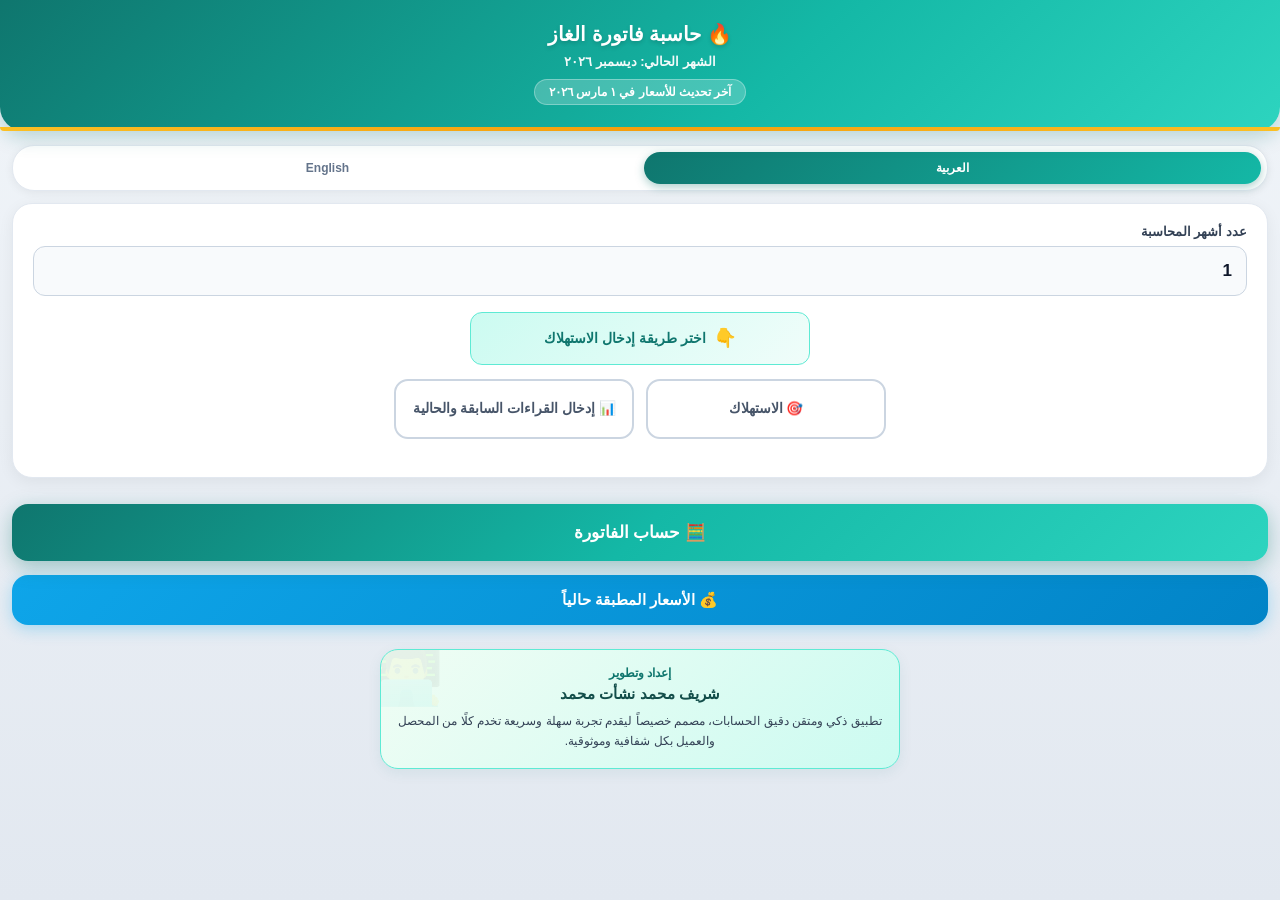
==== gas_Calculator.html @ a14fcbb8 "Rename calculator.html to gas_Calculator.html" ====
<!DOCTYPE html>
<html lang="ar" dir="rtl" id="appHtml">
<head>
<link rel="manifest" href="manifest.json">
<meta charset="UTF-8">
<meta name="viewport" content="width=device-width, initial-scale=1.0">
<meta name="theme-color" content="#0f766e">
<meta name="apple-mobile-web-app-capable" content="yes">
<meta name="apple-mobile-web-app-title" content="حاسبة الغاز">
<title id="appTitle">حاسبة فاتورة الغاز</title>
<style>
*{box-sizing:border-box;-webkit-tap-highlight-color:transparent}
html,body{margin:0;padding:0}
body{
  font-family:-apple-system,'Segoe UI',Tahoma,Roboto,sans-serif;
  background:linear-gradient(180deg,#f1f5f9 0%,#e2e8f0 100%);
  color:#0f172a;padding-bottom:30px;min-height:100vh;
  -webkit-font-smoothing:antialiased;
}
header{
  background:linear-gradient(135deg,#0f766e 0%,#14b8a6 60%,#2dd4bf 100%);
  color:#fff;padding:22px 16px 26px;text-align:center;
  box-shadow:0 6px 20px rgba(15,118,110,.25);
  position:sticky;top:0;z-index:10;border-radius:0 0 24px 24px;
}
header::after{
  content:'';position:absolute;bottom:0;left:0;right:0;height:4px;
  background:linear-gradient(90deg,#fbbf24,#f59e0b,#fbbf24);
  border-radius:0 0 24px 24px;
}
header h1{margin:0;font-size:20px;font-weight:800;text-shadow:0 2px 4px rgba(0,0,0,.15)}
header .sub{margin-top:8px;font-size:13px;opacity:.95;font-weight:600}
header .updated{
  margin-top:10px;display:inline-block;background:rgba(255,255,255,.22);
  padding:5px 14px;border-radius:20px;font-size:11.5px;font-weight:600;
  border:1px solid rgba(255,255,255,.3);
}
.lang-bar{
  display:flex;justify-content:center;gap:8px;margin:14px 12px 0;
  background:#fff;padding:6px;border-radius:22px;
  box-shadow:0 2px 10px rgba(0,0,0,.06);border:1px solid #e2e8f0;
}
.lang-btn{
  flex:1;background:transparent;border:none;padding:9px 16px;
  border-radius:18px;font-size:12px;font-weight:700;cursor:pointer;
  color:#64748b;transition:all .25s;font-family:inherit;
}
.lang-btn.active{
  background:linear-gradient(135deg,#0f766e,#14b8a6);color:#fff;
  box-shadow:0 3px 10px rgba(15,118,110,0.35);
}

.card{
  background:#fff;margin:12px;border-radius:20px;padding:20px;
  box-shadow:0 4px 16px rgba(0,0,0,.06);border:1px solid #e2e8f0;
}
label{display:block;font-size:13px;font-weight:700;margin-bottom:7px;color:#334155}
input{
  width:100%;padding:14px;border:1.5px solid #cbd5e1;border-radius:12px;
  font-size:17px;background:#f8fafc;margin-bottom:16px;font-family:inherit;
  font-weight:600;color:#0f172a;transition:all .2s;
}
input:focus{outline:none;border-color:#14b8a6;background:#fff;box-shadow:0 0 0 4px rgba(20,184,166,.12)}
input[type=number]::-webkit-outer-spin-button,
input[type=number]::-webkit-inner-spin-button{
  -webkit-appearance:none;
  margin:0;
}
input[type=number]{
  -moz-appearance:textfield;
  appearance:textfield;
}
button{
  width:100%;padding:16px;border:none;border-radius:14px;
  font-size:16px;font-weight:700;font-family:inherit;cursor:pointer;transition:.15s;
}
button:active{transform:scale(.97)}
.hidden{display:none!important}

/* ============================================================
   Input Mode Selector
============================================================ */
.mode-heading{
  font-size:14px;
  font-weight:800;
  color:#0f766e;
  margin:0 auto 14px auto;
  padding:12px 14px;
  background:linear-gradient(135deg,#ccfbf1,#f0fdfa);
  border:1.5px solid #5eead4;
  border-radius:12px;
  display:flex;
  align-items:center;
  justify-content:center;
  gap:8px;
  line-height:1.5;
  text-align:center;
  max-width:340px;
}
.mode-heading::before{
  content:'👇';
  font-size:18px;
  flex-shrink:0;
}
.mode-selector{
  display:flex;
  flex-direction:row;
  align-items:stretch;
  justify-content:center;
  gap:12px;
  margin-bottom:18px;
  flex-wrap:nowrap;
}
.mode-btn{
  flex:1 1 0;
  max-width:240px;
  padding:14px 12px;
  border:2px solid #cbd5e1;
  border-radius:14px;
  font-size:13.5px;
  font-weight:800;
  font-family:inherit;
  cursor:pointer;
  background:#fff;
  color:#475569;
  transition:all .25s;
  display:flex;
  align-items:center;
  justify-content:center;
  text-align:center;
  gap:6px;
  line-height:1.4;
  min-height:60px;
}
.mode-btn:hover{
  border-color:#14b8a6;
  background:#f0fdfa;
}
.mode-btn.active{
  background:linear-gradient(135deg,#0f766e,#14b8a6);
  color:#fff;
  border-color:#0f766e;
  box-shadow:0 4px 14px rgba(15,118,110,0.35);
  transform:translateY(-1px);
}
.mode-btn:active{transform:scale(.97)}

.input-box-container{
  margin-top:14px;
  padding:16px;
  background:linear-gradient(135deg,#f8fafc,#f1f5f9);
  border-radius:14px;
  border:1.5px solid #e2e8f0;
  animation:slideDown .3s ease-out;
}
@keyframes slideDown{
  from{opacity:0;transform:translateY(-10px);}
  to{opacity:1;transform:translateY(0);}
}

.consumption-result{
  background:linear-gradient(135deg,#ccfbf1,#99f6e4);
  border:1.5px solid #5eead4;
  border-radius:12px;
  padding:14px;
  margin-top:8px;
  text-align:center;
  color:#0f766e;
  font-weight:800;
  font-size:15px;
}
.consumption-result .value{
  font-size:22px;
  font-weight:800;
  direction:ltr;
  display:inline-block;
  margin-inline-start:6px;
}

/* زر حساب الفاتورة */
#calcBtn{
  width:calc(100% - 24px);
  margin:14px 12px;
  padding:18px;
  font-size:17px;
  font-weight:800;
  background:linear-gradient(135deg,#0f766e 0%,#14b8a6 50%,#2dd4bf 100%);
  color:#fff;
  border:none;
  border-radius:16px;
  cursor:pointer;
  box-shadow:0 6px 20px rgba(15,118,110,.35);
  transition:.15s;
  font-family:inherit;
}
#calcBtn:active{transform:scale(.97)}

/* زر الأسعار المطبقة حالياً */
#currentPricesBtn{
  width:calc(100% - 24px);
  margin:0 12px 14px;
  padding:16px;
  font-size:15px;
  font-weight:800;
  background:linear-gradient(135deg,#0ea5e9,#0284c7);
  color:#fff;
  border:none;
  border-radius:16px;
  cursor:pointer;
  box-shadow:0 4px 16px rgba(14,165,233,.3);
  transition:.15s;
  font-family:inherit;
  display:flex;
  align-items:center;
  justify-content:center;
  gap:8px;
}
#currentPricesBtn:active{transform:scale(.97)}

@media (max-width:600px){
  .mode-selector{gap:8px;}
  .mode-btn{font-size:12px;padding:10px 8px;min-height:56px;}
}

/* ============================================================
   Developer Badge - في أسفل الصفحة
============================================================ */
.developer-badge-container{
  display:flex;
  justify-content:center;
  margin:24px 12px 14px;
}
.developer-badge{
  background:linear-gradient(135deg,#f0fdf4 0%,#ccfbf1 100%);
  border:1.5px solid #5eead4;border-radius:18px;padding:16px;
  text-align:center;box-shadow:0 4px 14px rgba(15,118,110,.08);
  position:relative;overflow:hidden;
  max-width:520px;
  width:100%;
}
.developer-badge::before{content:'👨‍💻';position:absolute;top:-12px;left:-12px;font-size:60px;opacity:.06}
.developer-badge.en-version{background:linear-gradient(135deg,#f8fafc 0%,#e0f2fe 100%);border:1.5px solid #bae6fd}
.developer-badge.en-version::before{content:'💻'}
.developer-badge .dev-title{font-size:12px;color:#0f766e;font-weight:700;margin-bottom:5px;text-transform:uppercase}
.developer-badge.en-version .dev-title{color:#0369a1}
.developer-badge .dev-name{font-size:15px;color:#134e4a;font-weight:800;margin-bottom:8px}
.developer-badge.en-version .dev-name{color:#0f172a}
.developer-badge .dev-desc{font-size:12px;color:#334155;line-height:1.7}

/* ============================================================
   Modals
============================================================ */
.modal-overlay{
  position:fixed;inset:0;background:rgba(15,23,42,.7);
  display:flex;align-items:center;justify-content:center;
  z-index:100;padding:20px;backdrop-filter:blur(6px);
}
.modal{
  background:#fff;border-radius:26px;width:100%;max-width:480px;
  overflow:hidden;box-shadow:0 25px 60px -12px rgba(0,0,0,0.4);
  animation:pop .3s cubic-bezier(0.16,1,0.3,1);
  max-height:90vh;display:flex;flex-direction:column;
}
@keyframes pop{from{transform:scale(.85);opacity:0}to{transform:scale(1);opacity:1}}
.modal-header{
  background:linear-gradient(135deg,#0f766e 0%,#14b8a6 60%,#2dd4bf 100%);
  color:#fff;padding:24px 22px;text-align:center;position:relative;
}
.modal-header::after{
  content:'';position:absolute;bottom:0;left:0;right:0;height:3px;
  background:linear-gradient(90deg,#fbbf24,#f59e0b,#fbbf24);
}
.modal-header .bill-title{
  font-size:13px;font-weight:700;background:rgba(255,255,255,0.22);
  padding:5px 14px;border-radius:12px;display:inline-block;margin-bottom:10px;
  border:1px solid rgba(255,255,255,.25);
}
.modal-header .label{font-size:12.5px;opacity:.92;margin-bottom:4px;font-weight:600}
.modal-header .total{
  font-size:46px;font-weight:800;letter-spacing:-1.5px;line-height:1;margin:8px 0;
  direction:ltr;unicode-bidi:embed;text-shadow:0 3px 8px rgba(0,0,0,.15);
}
.modal-header .total-words{
  font-size:12.5px;font-weight:700;background:rgba(255,255,255,0.22);
  padding:9px 15px;border-radius:12px;display:inline-block;margin-top:12px;
  max-width:100%;word-break:break-word;line-height:1.7;
  border:1px solid rgba(255,255,255,.25);white-space:pre-line;
}
.modal-body{padding:18px 20px;overflow-y:auto;flex:1;display:none;background:#f8fafc}
.modal-body.show{display:block}

/* ============================================================
   Summary Box - ملخص المدخلات
============================================================ */
.summary-box{
  background:linear-gradient(135deg,#ccfbf1,#f0fdfa);
  padding:14px;
  border-radius:14px;
  margin-bottom:16px;
  border:1.5px solid #5eead4;
}
.summary-box .sb-title{
  font-weight:800;
  color:#0f766e;
  font-size:13px;
  margin-bottom:10px;
  text-align:center;
}
.summary-box .sb-row{
  display:flex;
  justify-content:space-between;
  align-items:center;
  padding:7px 10px;
  background:#fff;
  border-radius:8px;
  margin-bottom:6px;
  border:1px solid #e2e8f0;
  font-size:13px;
}
.summary-box .sb-row:last-child{margin-bottom:0}
.summary-box .sb-row .sb-label{color:#334155;font-weight:700}
.summary-box .sb-row .sb-value{color:#0f766e;font-weight:800;direction:ltr}

.modal-body .avg-box{
  background:linear-gradient(135deg,#f1f5f9,#e2e8f0);padding:14px;
  border-radius:14px;margin-bottom:16px;font-size:13px;color:#334155;
  line-height:1.8;border:1px solid #cbd5e1;text-align:center;
}
.modal-body .avg-box div{margin-bottom:2px}
.modal-body .avg-box div.title{font-weight:800;color:#0f766e;margin-bottom:5px;font-size:13px}
.modal-body .avg-box div.result{font-weight:800;color:#0f766e;margin-top:6px;font-size:16px}
.custom-table{
  width:100%;border-collapse:collapse;background:#fff;border:1px solid #cbd5e1;
  border-radius:10px;overflow:hidden;margin-bottom:10px;font-size:11px;
  box-shadow:0 2px 6px rgba(0,0,0,.04);
}
.custom-table th{
  background:linear-gradient(135deg,#0f766e,#14b8a6);color:#fff;
  padding:9px 6px;text-align:center;font-weight:700;font-size:11px;
}
.custom-table td{
  padding:9px 6px;border-bottom:1px solid #e2e8f0;text-align:center;
  color:#334155;font-weight:500;
}
.custom-table tr:last-child td{border-bottom:none}
.custom-table .total-row td{
  background:linear-gradient(135deg,#ccfbf1,#99f6e4);font-weight:800;
  color:#0f766e;font-size:12.5px;border-top:2px solid #0f766e;
}
.warning{
  background:linear-gradient(135deg,#fef3c7,#fde68a);color:#92400e;
  padding:12px;border-radius:12px;font-size:12px;margin-top:14px;
  line-height:1.7;border:1px solid #fcd34d;font-weight:600;
}
.modal-footer{
  padding:14px 20px 20px;display:flex;flex-direction:column;gap:8px;
  background:#fff;border-top:1px solid #e2e8f0;
}
.btn-toggle-details{
  background:linear-gradient(135deg,#e0f2fe,#bae6fd);color:#0369a1;
  font-size:14px;padding:13px;border:1px solid #7dd3fc;font-weight:800;
  border-radius:12px;
}
.btn-close{background:linear-gradient(135deg,#334155,#1e293b);color:#fff;font-size:14px;padding:13px;font-weight:700;border-radius:12px}

/* أزرار نافذة الأسعار */
.prices-modal{
  background:#fff;border-radius:26px;width:100%;max-width:520px;
  overflow:hidden;box-shadow:0 25px 60px -12px rgba(0,0,0,0.4);
  animation:pop .3s cubic-bezier(0.16,1,0.3,1);
  max-height:90vh;display:flex;flex-direction:column;
}
.prices-modal-header{
  background:linear-gradient(135deg,#0ea5e9,#0284c7);
  color:#fff;padding:20px 22px;text-align:center;position:relative;
}
.prices-modal-header::after{
  content:'';position:absolute;bottom:0;left:0;right:0;height:3px;
  background:linear-gradient(90deg,#fbbf24,#f59e0b,#fbbf24);
}
.prices-modal-header .pm-title{font-size:16px;font-weight:800;margin:0}
.prices-modal-header .pm-sub{font-size:12px;opacity:.92;margin-top:5px;font-weight:600}
.prices-modal-body{
  padding:16px 18px;overflow-y:auto;flex:1;background:#f8fafc;
}
.prices-modal-footer{
  padding:14px 20px 18px;background:#fff;
  border-top:1px solid #e2e8f0;
}
</style>
</head>
<body>

<header>
  <h1 id="hdrTitle">🔥 حاسبة فاتورة الغاز</h1>
  <div class="sub" id="currentMonth"></div>
  <div class="updated" id="updatedLabel">آخر تحديث للأسعار في —</div>
</header>

<div class="lang-bar">
  <button class="lang-btn active" id="langArBtn" onclick="setLanguage('ar')">العربية</button>
  <button class="lang-btn" id="langEnBtn" onclick="setLanguage('en')">English</button>
</div>

<div class="card">
  <label id="labelMonths">عدد أشهر المحاسبة</label>
  <input type="number" id="months" value="1" min="1" inputmode="numeric">

  <div class="mode-heading" id="labelInputMode">اختر طريقة إدخال الاستهلاك</div>

  <div class="mode-selector" id="modeSelector">
    <button type="button" class="mode-btn" id="modeDirectBtn" onclick="setInputMode('direct')">
      <span id="modeDirectLabel">🎯 الاستهلاك</span>
    </button>
    <button type="button" class="mode-btn" id="modeReadingsBtn" onclick="setInputMode('readings')">
      <span id="modeReadingsLabel">📊 إدخال القراءات السابقة والحالية</span>
    </button>
  </div>

  <div id="directModeBox" class="input-box-container hidden">
    <label id="labelConsumption">الاستهلاك (متر مكعب)</label>
    <input type="number" id="consumption" value="0" min="0" inputmode="decimal" step="any">
  </div>

  <div id="readingsModeBox" class="input-box-container hidden">
    <label id="labelPrevReading">القراءة السابقة</label>
    <input type="number" id="prevReading" value="0" min="0" inputmode="decimal" step="any">
    <label id="labelCurrReading">القراءة الحالية</label>
    <input type="number" id="currReading" value="0" min="0" inputmode="decimal" step="any">
    <div class="consumption-result" id="consumptionResult">
      <span id="consumptionResultLabel">الاستهلاك</span>:
      <span class="value" id="consumptionValue">0</span>
      <span style="font-size:14px;">m³</span>
    </div>
    <div id="readingError" class="msg" style="color:#b91c1c;min-height:0;"></div>
  </div>
</div>

<!-- زر حساب الفاتورة -->
<button id="calcBtn" onclick="performCalculation()">
  <span id="calcBtnLabel">🧮 حساب الفاتورة</span>
</button>

<!-- زر الأسعار المطبقة حالياً -->
<button id="currentPricesBtn" onclick="showCurrentPrices()">
  <span id="currentPricesBtnLabel">💰 الأسعار المطبقة حالياً</span>
</button>

<!-- بطاقة إعداد وتطوير - في أسفل الصفحة -->
<div class="developer-badge-container">
  <div class="developer-badge" id="developerBadge">
    <div class="dev-title" id="devTitle">إعداد وتطوير</div>
    <div class="dev-name" id="devName">شريف محمد نشأت محمد</div>
    <div class="dev-desc" id="devDesc">تطبيق ذكي ومتقن دقيق الحسابات، مصمم خصيصاً ليقدم تجربة سهلة وسريعة تخدم كلًا من المحصل والعميل بكل شفافية وموثوقية.</div>
  </div>
</div>

<script>
/* ============================================================
   المتغيرات العامة
============================================================ */
const STORAGE_KEY = 'gasBillPeriods_v22';
const FEES_KEY = 'gasBillFees_v22';

const DEFAULT_PERIODS = [
  { date:'2016-11-01', tiers:[{name:'الأولى',limit:30,price:0.75},{name:'الثانية',limit:60,price:1.50},{name:'الثالثة',limit:null,price:2.00}] },
  { date:'2017-07-01', tiers:[{name:'الأولى',limit:30,price:1.00},{name:'الثانية',limit:60,price:1.75},{name:'الثالثة',limit:null,price:2.50}] },
  { date:'2018-08-01', tiers:[{name:'الأولى',limit:30,price:1.75},{name:'الثانية',limit:60,price:2.50},{name:'الثالثة',limit:null,price:3.15}] },
  { date:'2019-07-01', tiers:[{name:'الأولى',limit:30,price:2.35},{name:'الثانية',limit:60,price:3.10},{name:'الثالثة',limit:null,price:3.60}] },
  { date:'2021-10-01', tiers:[{name:'الأولى',limit:30,price:2.50},{name:'الثانية',limit:60,price:3.25},{name:'الثالثة',limit:null,price:3.75}] },
  { date:'2024-09-01', tiers:[{name:'الأولى',limit:30,price:3.00},{name:'الثانية',limit:60,price:4.00},{name:'الثالثة',limit:null,price:5.00}] },
  { date:'2025-06-01', tiers:[{name:'الأولى',limit:30,price:4.00},{name:'الثانية',limit:60,price:5.00},{name:'الثالثة',limit:null,price:6.00}] },
  { date:'2025-10-01', tiers:[{name:'الأولى',limit:30,price:5.00},{name:'الثانية',limit:60,price:6.00},{name:'الثالثة',limit:null,price:9.00}] },
  { date:'2026-03-01', tiers:[{name:'الأولى',limit:30,price:6.00},{name:'الثانية',limit:60,price:8.00},{name:'الثالثة',limit:null,price:12.00}] }
];

let periods = [];
let fees = 18;
let currentLang = 'ar';
let inputMode = null;

/* ============================================================
   التخزين
============================================================ */
function loadPeriods(){
  try{
    const s = localStorage.getItem(STORAGE_KEY);
    if(s){
      const parsed = JSON.parse(s);
      if(Array.isArray(parsed) && parsed.length > 0) return parsed;
    }
  }catch(e){}
  return JSON.parse(JSON.stringify(DEFAULT_PERIODS));
}
function loadFees(){
  try{
    const v = localStorage.getItem(FEES_KEY);
    return v !== null ? Number(v) : 18;
  }catch(e){ return 18; }
}
function saveAll(){
  try{
    localStorage.setItem(STORAGE_KEY, JSON.stringify(periods));
    localStorage.setItem(FEES_KEY, String(fees));
  }catch(e){}
}

/* ============================================================
   طريقة الإدخال
============================================================ */
function setInputMode(mode){
  inputMode = mode;
  const directBtn = document.getElementById('modeDirectBtn');
  const readingsBtn = document.getElementById('modeReadingsBtn');
  const directBox = document.getElementById('directModeBox');
  const readingsBox = document.getElementById('readingsModeBox');

  if (mode === 'readings'){
    readingsBtn.classList.add('active');
    directBtn.classList.remove('active');
    directBox.classList.add('hidden');
    readingsBox.classList.remove('hidden');
  } else {
    directBtn.classList.add('active');
    readingsBtn.classList.remove('active');
    readingsBox.classList.add('hidden');
    directBox.classList.remove('hidden');
  }
}

function updateConsumptionFromReadings(){
  const prev = Number(document.getElementById('prevReading').value) || 0;
  const curr = Number(document.getElementById('currReading').value) || 0;
  const diff = curr - prev;
  const valEl = document.getElementById('consumptionValue');
  const errEl = document.getElementById('readingError');

  if (diff < 0){
    valEl.textContent = '0';
    valEl.style.color = '#b91c1c';
    errEl.textContent = currentLang==='en'
      ? '⚠️ Current reading cannot be less than previous reading'
      : '⚠️ لا يجوز أن تكون القراءة الحالية أقل من القراءة السابقة';
  } else {
    valEl.textContent = smartFmt(diff);
    valEl.style.color = '#0f766e';
    errEl.textContent = '';
  }
}

/* ============================================================
   خريطة أسماء الشرائح
============================================================ */
const TIER_NAME_MAP = {
  'الأولى':'First','الثانية':'Second','الثالثة':'Third',
  'الرابعة':'Fourth','الخامسة':'Fifth','السادسة':'Sixth',
  'السابعة':'Seventh','الثامنة':'Eighth','التاسعة':'Ninth','العاشرة':'Tenth'
};
const TIER_NAME_MAP_REVERSE = {};
Object.keys(TIER_NAME_MAP).forEach(k=>{ TIER_NAME_MAP_REVERSE[TIER_NAME_MAP[k]] = k; });

const TIER_ORDINALS = ['','1st','2nd','3rd','4th','5th','6th','7th','8th','9th','10th','11th','12th'];
const ArabicPeriodNames = ['', 'الأولى', 'الثانية', 'الثالثة', 'الرابعة', 'الخامسة', 'السادسة', 'السابعة', 'الثامنة', 'التاسعة', 'العاشرة'];

function getTierDisplayName(name){
  if (currentLang === 'en'){
    if (TIER_NAME_MAP[name]) return TIER_NAME_MAP[name];
    const n = parseInt(name);
    if (!isNaN(n) && n >= 1 && n <= 12) return TIER_ORDINALS[n];
    if (Object.values(TIER_NAME_MAP).includes(name)) return name;
    return name;
  } else {
    if (TIER_NAME_MAP_REVERSE[name]) return TIER_NAME_MAP_REVERSE[name];
    const n = parseInt(name);
    if (!isNaN(n) && n >= 1 && n <= 10) return ArabicPeriodNames[n];
    return name;
  }
}

/* ============================================================
   أدوات التنسيق
============================================================ */
function smartFmt(val){
  const num = Number(val) || 0;
  if (Number.isInteger(num)) return num.toLocaleString('en-US');
  return num.toLocaleString('en-US', {minimumFractionDigits:1, maximumFractionDigits:2});
}
function parseDate(s){
  const parts = String(s).split('-');
  return { y: Number(parts[0])||2026, m: Number(parts[1])||1, d: Number(parts[2])||1 };
}
function mIdx(y,m){ return y*12+(m-1); }
function fmtDateAr(s){
  try{
    const {y,m,d} = parseDate(s);
    return new Date(y, m-1, d).toLocaleDateString(
      currentLang==='en'?'en-US':'ar-EG',
      {day:'numeric',month:'long',year:'numeric'}
    );
  }catch(e){ return s; }
}
function fmtMonthYear(y, m){
  const dt = new Date(y, m-1, 1);
  return dt.toLocaleDateString(
    currentLang==='en'?'en-US':'ar-EG',
    {month:'long', year:'numeric'}
  );
}

/* ============================================================
   تحويل الأرقام إلى كلمات عربية
============================================================ */
function numberToArabicWords(n){
  const num = Math.floor(Number(n) || 0);
  if (num === 0) return 'فقط صِفْرٌ\nجنيها مصريا فقط لاغير';

  const units = ['','مائة','مئتان','ثلاثمائة','أربعمائة','خمسمائة','ستمائة','سبعمائة','ثمانمائة','تسعمائة'];
  const tens  = ['','عشرة','عشرون','ثلاثون','أربعون','خمسون','ستون','سبعون','ثمانون','تسعون'];
  const teens = ['عشرة','أحد عشر','اثنا عشر','ثلاثة عشر','أربعة عشر','خمسة عشر','ستة عشر','سبعة عشر','ثمانية عشر','تسعة عشر'];
  const ones  = ['','واحد','اثنان','ثلاثة','أربعة','خمسة','ستة','سبعة','ثمانية','تسعة'];

  function less1000(val){
    if (val === 0) return '';
    let res = '';
    const h = Math.floor(val/100);
    const rem = val % 100;
    if (h > 0) res += units[h];
    if (rem > 0){
      if (res) res += ' و';
      if (rem < 10) res += ones[rem];
      else if (rem < 20) res += teens[rem-10];
      else{
        const t = Math.floor(rem/10);
        const o = rem % 10;
        if (o > 0) res += ones[o] + ' و';
        res += tens[t];
      }
    }
    return res;
  }
  function convert(val){
    if (val === 0) return '';
    if (val < 1000) return less1000(val);
    if (val < 1000000){
      const th = Math.floor(val/1000);
      const rem = val % 1000;
      let thStr = '';
      if (th === 1) thStr = 'ألف';
      else if (th === 2) thStr = 'ألفان';
      else if (th <= 10) thStr = less1000(th) + ' آلاف';
      else thStr = less1000(th) + ' ألفاً';
      if (rem > 0) thStr += ' و' + less1000(rem);
      return thStr;
    }
    return String(val);
  }
  return `فقط ${convert(num)}\nجنيها مصريا فقط لاغير`;
}

/* ============================================================
   تحويل الأرقام إلى كلمات إنجليزية
============================================================ */
function numberToEnglishWords(n){
  const num = Math.floor(Number(n) || 0);
  if (num === 0) return 'Only Zero\nEgyptian Pounds Only';

  const ones = ['','One','Two','Three','Four','Five','Six','Seven','Eight','Nine',
                'Ten','Eleven','Twelve','Thirteen','Fourteen','Fifteen','Sixteen',
                'Seventeen','Eighteen','Nineteen'];
  const tens = ['','','Twenty','Thirty','Forty','Fifty','Sixty','Seventy','Eighty','Ninety'];

  function less1000(val){
    let res = '';
    const h = Math.floor(val/100);
    const rem = val % 100;
    if (h > 0) res += ones[h] + ' Hundred';
    if (rem > 0){
      if (res) res += ' and ';
      if (rem < 20) res += ones[rem];
      else{
        const t = Math.floor(rem/10);
        const o = rem % 10;
        res += tens[t];
        if (o > 0) res += '-' + ones[o];
      }
    }
    return res;
  }
  function convert(val){
    if (val === 0) return '';
    if (val < 1000) return less1000(val);
    if (val < 1000000){
      const th = Math.floor(val/1000);
      const rem = val % 1000;
      let thStr = less1000(th) + ' Thousand';
      if (rem > 0) thStr += ' ' + less1000(rem);
      return thStr;
    }
    if (val < 1000000000){
      const m = Math.floor(val/1000000);
      const rem = val % 1000000;
      let mStr = less1000(m) + ' Million';
      if (rem > 0) mStr += ' ' + convert(rem);
      return mStr;
    }
    return String(val);
  }
  return `Only ${convert(num)}\nEgyptian Pounds Only`;
}

function getAmountInWords(amount){
  return currentLang === 'en' ? numberToEnglishWords(amount) : numberToArabicWords(amount);
}

/* ============================================================
   حساب تكلفة شهر واحد
============================================================ */
function monthlyCostDetailed(cons, tiers){
  let rem = Number(cons) || 0;
  let cost = 0;
  let prev = 0;
  const tableRows = [];

  if (!Array.isArray(tiers)) return { cost:0, rows:[] };

  for (let i=0; i<tiers.length; i++){
    if (rem <= 0) break;
    const t = tiers[i];
    let cap;
    if (t.limit === null || t.limit === undefined || t.limit === '' || isNaN(t.limit)){
      cap = rem;
    } else {
      cap = Math.max(0, Number(t.limit) - prev);
    }
    const used = Math.min(rem, cap);
    const tierCost = used * (Number(t.price) || 0);
    cost += tierCost;
    if (used > 0){
      const displayName = getTierDisplayName(t.name);
      tableRows.push({
        tierName: currentLang === 'en' ? `${displayName} Tier` : `شريحة ${displayName}`,
        price: t.price,
        meters: used,
        total: tierCost
      });
    }
    rem -= used;
    if (t.limit !== null && t.limit !== undefined && t.limit !== '' && !isNaN(t.limit)){
      prev = Number(t.limit);
    }
  }
  return { cost, rows: tableRows };
}

/* ============================================================
   الحساب الرئيسي
============================================================ */
function calculateInternal(){
  if (inputMode === 'readings'){
    const prev = Number(document.getElementById('prevReading').value) || 0;
    const curr = Number(document.getElementById('currReading').value) || 0;
    if (curr < prev) return { error: 'reading_negative' };
  }

  if (!inputMode) return { error: 'no_mode' };

  const months = Number(document.getElementById('months').value) || 1;
  if (months < 1) return { error: 'months_invalid' };

  let cons = 0;
  let prevReading = 0;
  let currReading = 0;

  if (inputMode === 'readings'){
    prevReading = Number(document.getElementById('prevReading').value) || 0;
    currReading = Number(document.getElementById('currReading').value) || 0;
    cons = currReading - prevReading;
  } else {
    cons = Number(document.getElementById('consumption').value) || 0;
  }

  const avg = cons / months;
  const now = new Date();
  const targetDate = new Date(now.getFullYear(), now.getMonth() + 1, 1);
  const aEnd   = mIdx(targetDate.getFullYear(), targetDate.getMonth() + 1);
  const aStart = aEnd - months + 1;

  const localeStr = currentLang === 'en' ? 'en-US' : 'ar-EG';
  const endMonthName = targetDate.toLocaleDateString(localeStr, {month:'long', year:'numeric'});
  const billPeriodText = currentLang === 'en' ? `Bill for ${endMonthName}` : `فاتورة شهر ${endMonthName}`;

  const sorted = [...periods].sort((a,b)=> a.date.localeCompare(b.date));

  let totalConsumptionCost = 0;
  const rows = [];
  let totalCovered = 0;

  for (let i=0; i<sorted.length; i++){
    const pDate = parseDate(sorted[i].date);
    const start = (i === 0) ? -Infinity : mIdx(pDate.y, pDate.m);
    const nextPDate = (i < sorted.length - 1) ? parseDate(sorted[i+1].date) : null;
    const end = nextPDate === null ? Infinity : mIdx(nextPDate.y, nextPDate.m) - 1;

    const s = Math.max(start, aStart);
    const e = Math.min(end, aEnd);
    const overlap = Math.max(0, e - s + 1);
    if (overlap === 0) continue;

    const res = monthlyCostDetailed(avg, sorted[i].tiers);
    const sub = overlap * res.cost;
    totalConsumptionCost += sub;
    totalCovered += overlap;

    const startYear = Math.floor(s/12);
    const startMonth = (s % 12) + 1;
    const fromText = fmtMonthYear(startYear, startMonth);

    const endYear = Math.floor(e/12);
    const endMonth = (e % 12) + 1;
    const toText = fmtMonthYear(endYear, endMonth);

    rows.push({
      fromText, toText,
      months: overlap,
      monthlyCost: res.cost,
      subtotal: sub,
      tierRows: res.rows,
      avg: avg
    });
  }

  const exactGrandTotal = totalConsumptionCost + fees;
  const grandTotal = Math.round(exactGrandTotal);
  const grandTotalWords = getAmountInWords(grandTotal);

  return {
    months, cons, fees, avg, rows,
    inputMode,
    prevReading, currReading,
    totalConsumptionCost, grandTotal, exactGrandTotal,
    totalCovered, billPeriodText, grandTotalWords
  };
}

/* ============================================================
   حساب الفاتورة عند الضغط على الزر
============================================================ */
function performCalculation(){
  if (!inputMode){
    alert(currentLang==='en'
      ? '⚠️ Please choose the consumption input method first'
      : '⚠️ يرجى اختيار طريقة إدخال الاستهلاك أولاً');
    return;
  }

  if (inputMode === 'readings'){
    const prev = Number(document.getElementById('prevReading').value) || 0;
    const curr = Number(document.getElementById('currReading').value) || 0;
    if (curr < prev){
      alert(currentLang==='en'
        ? '⚠️ Current reading cannot be less than previous reading'
        : '⚠️ لا يجوز أن تكون القراءة الحالية أقل من القراءة السابقة');
      return;
    }
  }

  const r = calculateInternal();
  if (r.error){
    alert(currentLang==='en' ? '⚠️ Invalid data' : '⚠️ بيانات غير صحيحة');
    return;
  }

  showResult(r);
}

/* ============================================================
   عرض الأسعار المطبقة حالياً
============================================================ */
function showCurrentPrices(){
  const sorted = [...periods].sort((a,b)=> a.date.localeCompare(b.date));
  if (!sorted.length) return;

  const latest = sorted[sorted.length - 1];
  const startDate = parseDate(latest.date);
  const startText = fmtMonthYear(startDate.y, startDate.m);

  let tableRows = '';
  latest.tiers.forEach(t=>{
    const displayName = getTierDisplayName(t.name);
    const tierLabel = currentLang === 'en' ? `${displayName} Tier` : `شريحة ${displayName}`;
    const limitDisplay = (t.limit === null || t.limit === undefined || t.limit === '') ? '∞' : smartFmt(t.limit);
    tableRows += `
      <tr>
        <td>${tierLabel}</td>
        <td style="direction:ltr;">${limitDisplay}</td>
        <td style="direction:ltr;">${smartFmt(t.price)}</td>
      </tr>`;
  });

  const html = `
    <div class="modal-overlay" id="pricesModal">
      <div class="prices-modal">
        <div class="prices-modal-header">
          <div class="pm-title">💰 ${currentLang==='en'?'Current Applied Prices':'الأسعار المطبقة حالياً'}</div>
          <div class="pm-sub">📅 ${currentLang==='en'?'Effective from':'سارية من'} ${startText}</div>
        </div>
        <div class="prices-modal-body">
          <table class="custom-table">
            <thead>
              <tr>
                <th>${currentLang==='en'?'Tier':'الشريحة'}</th>
                <th>${currentLang==='en'?'Meters':'الأمتار'}</th>
                <th>${currentLang==='en'?'Price':'السعر'}</th>
              </tr>
            </thead>
            <tbody>${tableRows}</tbody>
          </table>
          <div style="margin-top:14px;padding:12px;background:#ccfbf1;border-radius:10px;text-align:center;font-weight:800;color:#0f766e;font-size:13.5px;border:1px solid #5eead4;">
            ${currentLang==='en'?'Fees':'الرسوم'}: ${smartFmt(fees)} EGP
          </div>
        </div>
        <div class="prices-modal-footer">
          <button class="btn-close" id="closePricesModal" style="width:100%;">${currentLang==='en'?'Close':'إغلاق'}</button>
        </div>
      </div>
    </div>`;

  const div = document.createElement('div');
  div.innerHTML = html;
  document.body.appendChild(div.firstElementChild);

  document.getElementById('closePricesModal').onclick = ()=>{
    document.getElementById('pricesModal').remove();
  };
  document.getElementById('pricesModal').addEventListener('click', e=>{
    if (e.target.id === 'pricesModal') e.target.remove();
  });
}

/* ============================================================
   عرض النتيجة - بدون تفاصيل حتى يتم الضغط على زر التفاصيل
============================================================ */
function showResult(r){
  const isSinglePeriod = (r.rows.length === 1);
  const isSingleMonth = (r.months === 1);

  let inputsRowsHtml = '';
  if (r.inputMode === 'readings'){
    inputsRowsHtml = `
      <div class="sb-row">
        <span class="sb-label">${currentLang==='en'?'Number of months':'عدد أشهر المحاسبة'}</span>
        <span class="sb-value">${r.months}</span>
      </div>
      <div class="sb-row">
        <span class="sb-label">${currentLang==='en'?'Previous reading':'القراءة السابقة'}</span>
        <span class="sb-value">${smartFmt(r.prevReading)}</span>
      </div>
      <div class="sb-row">
        <span class="sb-label">${currentLang==='en'?'Current reading':'القراءة الحالية'}</span>
        <span class="sb-value">${smartFmt(r.currReading)}</span>
      </div>
      <div class="sb-row">
        <span class="sb-label">${currentLang==='en'?'Consumption':'الاستهلاك'}</span>
        <span class="sb-value">${smartFmt(r.cons)} m³</span>
      </div>
    `;
  } else {
    inputsRowsHtml = `
      <div class="sb-row">
        <span class="sb-label">${currentLang==='en'?'Number of months':'عدد أشهر المحاسبة'}</span>
        <span class="sb-value">${r.months}</span>
      </div>
      <div class="sb-row">
        <span class="sb-label">${currentLang==='en'?'Consumption':'الاستهلاك'}</span>
        <span class="sb-value">${smartFmt(r.cons)} m³</span>
      </div>
    `;
  }

  const summaryHtml = `
    <div class="summary-box">
      <div class="sb-title">📋 ${currentLang==='en'?'Entered Data':'البيانات المُدخَلة'}</div>
      ${inputsRowsHtml}
    </div>`;

  let detailsHtml = '';

  if (!isSinglePeriod){
    detailsHtml += `
      <div style="background:#fef3c7;color:#92400e;font-weight:700;font-size:12px;padding:8px 12px;border-radius:8px;text-align:center;margin-bottom:12px;">
        ${currentLang==='en'?'⚠️ Each period is calculated according to its official pricing':'⚠️ كل فترة زمنية محسوبة طبقا للأسعار المقررة لتلك الفترة'}
      </div>`;
  }

  r.rows.forEach((row, idx)=>{
    let periodLabel = '';
    if (!isSinglePeriod){
      if (currentLang === 'en'){
        periodLabel = `Period ${idx + 1}:`;
      } else {
        const arabicNumName = ArabicPeriodNames[idx + 1] || (idx + 1);
        periodLabel = `الفترة ${arabicNumName}:`;
      }
    }

    let tableRowsHtml = '';
    row.tierRows.forEach(tr=>{
      tableRowsHtml += `
        <tr>
          <td>${tr.tierName}</td>
          <td style="direction:ltr;">${smartFmt(tr.meters)}</td>
          <td style="direction:ltr;">${smartFmt(tr.price)}</td>
          <td style="direction:ltr;">${smartFmt(tr.total)}</td>
        </tr>`;
    });

    detailsHtml += `
      <div style="background:#f8fafc;padding:12px;border-radius:12px;margin-bottom:12px;border:1px solid #e2e8f0;">
        <div class="period-header-row" style="display:flex;justify-content:space-between;align-items:center;font-weight:800;font-size:13px;color:#0f766e;margin-bottom:8px;">
          <span>${periodLabel}</span>
          <span>${currentLang==='en'?'Billing Months':'أشهر المحاسبة'} ${row.months}</span>
        </div>
        ${!isSinglePeriod ? `
          <div style="font-size:12px;color:#334155;margin:8px 0;font-weight:600;text-align:center;">
            ${currentLang==='en'?`From ${row.fromText} to ${row.toText}`:`من شهر ${row.fromText} إلى شهر ${row.toText}`}
          </div>` : ''}
        <table class="custom-table">
          <thead>
            <tr>
              <th>${currentLang==='en'?'Tier':'الشريحة'}</th>
              <th>${currentLang==='en'?'Meters':'الأمتار'}</th>
              <th>${currentLang==='en'?'Price':'السعر'}</th>
              <th>${currentLang==='en'?'Total':'الإجمالي'}</th>
            </tr>
          </thead>
          <tbody>${tableRowsHtml}</tbody>
        </table>
        ${!isSingleMonth ? `
          <div style="font-size:12px;color:#0f766e;font-weight:700;text-align:left;background:#fff;padding:8px;border-radius:6px;border:1px solid #cbd5e1;display:flex;justify-content:space-between;align-items:center;margin-top:6px;">
            <span>${currentLang==='en'?'Single month cost':'مبلغ الاستهلاك لشهر واحد فقط'}</span>
            <span style="direction:ltr;font-size:13px;">${smartFmt(row.monthlyCost)} EGP</span>
          </div>` : ''}
      </div>`;
  });

  if (!isSingleMonth){
    detailsHtml += `
      <div style="background:#ccfbf1;color:#0f766e;font-weight:700;font-size:13px;padding:8px 12px;border-radius:8px;text-align:center;margin:12px 0 10px;">
        ${currentLang==='en'?'Total Bill Calculation':'حساب الفاتورة الإجمالية'}
      </div>
      <table class="custom-table">
        <thead>
          <tr>
            ${!isSinglePeriod ? `<th>${currentLang==='en'?'Period':'الفترة'}</th>` : ''}
            <th>${currentLang==='en'?'Months':'الشهور'}</th>
            <th>${currentLang==='en'?'Monthly Cost':'تكلفة الشهر'}</th>
            <th>${currentLang==='en'?'Total':'الإجمالي'}</th>
          </tr>
        </thead>
        <tbody>`;

    r.rows.forEach((row, idx)=>{
      const periodLabel = currentLang==='en'
        ? `Period ${idx+1}`
        : `الفترة ${ArabicPeriodNames[idx+1] || (idx+1)}`;
      detailsHtml += `
        <tr>
          ${!isSinglePeriod ? `<td>${periodLabel}</td>` : ''}
          <td>${row.months}</td>
          <td style="direction:ltr;">${smartFmt(row.monthlyCost)}</td>
          <td style="direction:ltr;">${smartFmt(row.subtotal)}</td>
        </tr>`;
    });

    detailsHtml += `
          <tr>
            <td colspan="${!isSinglePeriod ? '3' : '2'}" style="text-align:${currentLang==='en'?'left':'right'};font-weight:700;">${currentLang==='en'?'Fees':'الرسوم'}</td>
            <td style="direction:ltr;">${smartFmt(r.fees)}</td>
          </tr>
          <tr class="total-row">
            <td colspan="${!isSinglePeriod ? '3' : '2'}" style="text-align:${currentLang==='en'?'left':'right'};">${currentLang==='en'?'Grand Total':'الإجمالي'}</td>
            <td style="direction:ltr;text-align:center;">${smartFmt(r.grandTotal)} EGP</td>
          </tr>
        </tbody>
      </table>`;
  } else {
    detailsHtml += `
      <table class="custom-table" style="margin-top:12px;">
        <tbody>
          <tr>
            <td style="text-align:${currentLang==='en'?'left':'right'};font-weight:700;">${currentLang==='en'?'Consumption Cost':'تكلفة الاستهلاك'}</td>
            <td style="direction:ltr;text-align:left;width:120px;font-weight:700;">${smartFmt(r.totalConsumptionCost)} EGP</td>
          </tr>
          <tr>
            <td style="text-align:${currentLang==='en'?'left':'right'};font-weight:700;">${currentLang==='en'?'Fees':'الرسوم'}</td>
            <td style="direction:ltr;text-align:left;font-weight:700;">${smartFmt(r.fees)} EGP</td>
          </tr>
          <tr class="total-row">
            <td style="text-align:${currentLang==='en'?'left':'right'};">${currentLang==='en'?'Grand Total':'إجمالى الفاتورة'}</td>
            <td style="direction:ltr;text-align:left;">${smartFmt(r.grandTotal)} EGP</td>
          </tr>
        </tbody>
      </table>`;
  }

  let warning = '';
  if (r.totalCovered !== r.months){
    warning = `<div class="warning">⚠️ ${currentLang==='en'?'Covered months do not match billing months.':'الأشهر المُغطاة لا تساوي عدد أشهر المحاسبة.'}</div>`;
  }

  let avgBoxHtml = '';
  if (!isSingleMonth){
    avgBoxHtml = `
      <div class="avg-box">
        <div class="title">${currentLang==='en'?'Average Monthly Consumption':'متوسط الاستهلاك الشهرى'}</div>
        <div>${currentLang==='en'?'Consumption / Months':'الاستهلاك / أشهر المحاسبة'}</div>
        <div>${smartFmt(r.cons)} ÷ ${r.months}</div>
        <div class="result">${smartFmt(r.avg)} m³</div>
      </div>`;
  }

  const html = `
    <div class="modal-overlay" id="resultModal">
      <div class="modal">
        <div class="modal-header">
          <div class="bill-title">📅 ${r.billPeriodText}</div>
          <div class="label">${currentLang==='en'?'Total Bill Amount':'إجمالي الفاتورة'}</div>
          <div class="total">${smartFmt(r.grandTotal)}</div>
          <div class="total-words">${r.grandTotalWords}</div>
        </div>
        <div class="modal-body show" id="modalDetailsBody" style="padding-top:16px;">
          ${summaryHtml}
          <div id="detailsWrapper" style="display:none;">
            ${avgBoxHtml}
            ${detailsHtml}
            ${warning}
          </div>
        </div>
        <div class="modal-footer">
          <button class="btn-toggle-details" id="toggleDetailsBtn" onclick="toggleResultDetails()">
            ${currentLang==='en'?'📋 Show Full Details':'📋 عرض التفاصيل الكاملة'}
          </button>
          <button class="btn-close" id="closeModal">${currentLang==='en'?'Close':'إغلاق'}</button>
        </div>
      </div>
    </div>`;

  const div = document.createElement('div');
  div.innerHTML = html;
  document.body.appendChild(div.firstElementChild);

  document.getElementById('closeModal').onclick = ()=>{
    document.getElementById('resultModal').remove();
  };
  document.getElementById('resultModal').addEventListener('click', e=>{
    if (e.target.id === 'resultModal') e.target.remove();
  });
}

/* ============================================================
   تبديل عرض التفاصيل داخل نافذة النتيجة
============================================================ */
function toggleResultDetails(){
  const wrapper = document.getElementById('detailsWrapper');
  const btn = document.getElementById('toggleDetailsBtn');
  if (!wrapper || !btn) return;

  const isHidden = (wrapper.style.display === 'none');
  if (isHidden){
    wrapper.style.display = 'block';
    btn.textContent = currentLang==='en' ? '🔼 Hide Details' : '🔼 إخفاء التفاصيل';
  } else {
    wrapper.style.display = 'none';
    btn.textContent = currentLang==='en' ? '📋 Show Full Details' : '📋 عرض التفاصيل الكاملة';
  }
}

/* ============================================================
   تحديث الرأس
============================================================ */
function updateHeader(){
  const now = new Date();
  const localeStr = currentLang === 'en' ? 'en-US' : 'ar-EG';
  const monthName = now.toLocaleDateString(localeStr, {month:'long', year:'numeric'});
  document.getElementById('currentMonth').textContent =
    currentLang === 'en' ? `Current Month: ${monthName}` : `الشهر الحالي: ${monthName}`;

  const sorted = [...periods].sort((a,b)=> b.date.localeCompare(a.date));
  if (sorted.length){
    document.getElementById('updatedLabel').textContent =
      currentLang === 'en'
        ? `Prices updated in ${fmtDateAr(sorted[0].date)}`
        : `آخر تحديث للأسعار في ${fmtDateAr(sorted[0].date)}`;
  }
}

/* ============================================================
   تحديث بطاقة المطور حسب اللغة
============================================================ */
function updateDeveloperBadge(){
  const badge = document.getElementById('developerBadge');
  const titleEl = document.getElementById('devTitle');
  const nameEl = document.getElementById('devName');
  const descEl = document.getElementById('devDesc');

  if (currentLang === 'en'){
    badge.classList.add('en-version');
    titleEl.textContent = 'Prepared & Developed by';
    nameEl.textContent = 'Sherif Mohamed Nashaat Mohamed';
    descEl.textContent = 'A smart, precise, and sophisticated calculation app designed specifically to provide a smooth and fast experience serving both the collector and the customer with complete transparency and reliability.';
  } else {
    badge.classList.remove('en-version');
    titleEl.textContent = 'إعداد وتطوير';
    nameEl.textContent = 'شريف محمد نشأت محمد';
    descEl.textContent = 'تطبيق ذكي ومتقن دقيق الحسابات، مصمم خصيصاً ليقدم تجربة سهلة وسريعة تخدم كلًا من المحصل والعميل بكل شفافية وموثوقية.';
  }
}

/* ============================================================
   تغيير اللغة
============================================================ */
function setLanguage(lang){
  currentLang = lang;
  const htmlEl = document.getElementById('appHtml');
  const arBtn = document.getElementById('langArBtn');
  const enBtn = document.getElementById('langEnBtn');

  if (lang === 'en'){
    htmlEl.setAttribute('dir', 'ltr');
    htmlEl.setAttribute('lang', 'en');
    enBtn.classList.add('active');
    arBtn.classList.remove('active');

    document.getElementById('appTitle').textContent = 'Gas Bill Calculator';
    document.getElementById('hdrTitle').textContent = '🔥 Gas Bill Calculator';
    document.getElementById('labelMonths').textContent = 'Number of Billing Months';
    document.getElementById('labelInputMode').textContent = 'Choose the consumption input method';
    document.getElementById('modeDirectLabel').textContent = '🎯 Consumption';
    document.getElementById('modeReadingsLabel').textContent = '📊 Enter Previous & Current Readings';
    document.getElementById('labelConsumption').textContent = 'Consumption (Cubic Meters)';
    document.getElementById('labelPrevReading').textContent = 'Previous Reading';
    document.getElementById('labelCurrReading').textContent = 'Current Reading';
    document.getElementById('consumptionResultLabel').textContent = 'Consumption';
    document.getElementById('calcBtnLabel').textContent = '🧮 Calculate Bill';
    document.getElementById('currentPricesBtnLabel').textContent = '💰 Current Applied Prices';
  } else {
    htmlEl.setAttribute('dir', 'rtl');
    htmlEl.setAttribute('lang', 'ar');
    arBtn.classList.add('active');
    enBtn.classList.remove('active');

    document.getElementById('appTitle').textContent = 'حاسبة فاتورة الغاز';
    document.getElementById('hdrTitle').textContent = '🔥 حاسبة فاتورة الغاز';
    document.getElementById('labelMonths').textContent = 'عدد أشهر المحاسبة';
    document.getElementById('labelInputMode').textContent = 'اختر طريقة إدخال الاستهلاك';
    document.getElementById('modeDirectLabel').textContent = '🎯 الاستهلاك';
    document.getElementById('modeReadingsLabel').textContent = '📊 إدخال القراءات السابقة والحالية';
    document.getElementById('labelConsumption').textContent = 'الاستهلاك (متر مكعب)';
    document.getElementById('labelPrevReading').textContent = 'القراءة السابقة';
    document.getElementById('labelCurrReading').textContent = 'القراءة الحالية';
    document.getElementById('consumptionResultLabel').textContent = 'الاستهلاك';
    document.getElementById('calcBtnLabel').textContent = '🧮 حساب الفاتورة';
    document.getElementById('currentPricesBtnLabel').textContent = '💰 الأسعار المطبقة حالياً';
  }
  updateHeader();
  updateDeveloperBadge();
  updateConsumptionFromReadings();
}

/* ============================================================
   ربط الأحداث
============================================================ */
['months', 'consumption', 'prevReading', 'currReading'].forEach(id=>{
  const el = document.getElementById(id);
  if (el){
    el.addEventListener('input', function(){
      if (id === 'prevReading' || id === 'currReading') updateConsumptionFromReadings();
    });
  }
});

/* ============================================================
   تسجيل الـ Service Worker
============================================================ */
if ('serviceWorker' in navigator) {
  window.addEventListener('load', () => {
    navigator.serviceWorker.register('./sw.js')
      .then(reg => console.log('Service Worker registered successfully:', reg.scope))
      .catch(err => console.log('Service Worker registration failed:', err));
  });
}

/* ============================================================
   التشغيل الأولي
============================================================ */
(function init(){
  periods = loadPeriods();
  fees = loadFees();
  updateHeader();
  updateDeveloperBadge();
  inputMode = null;
})();
</script>
</body>
</html>
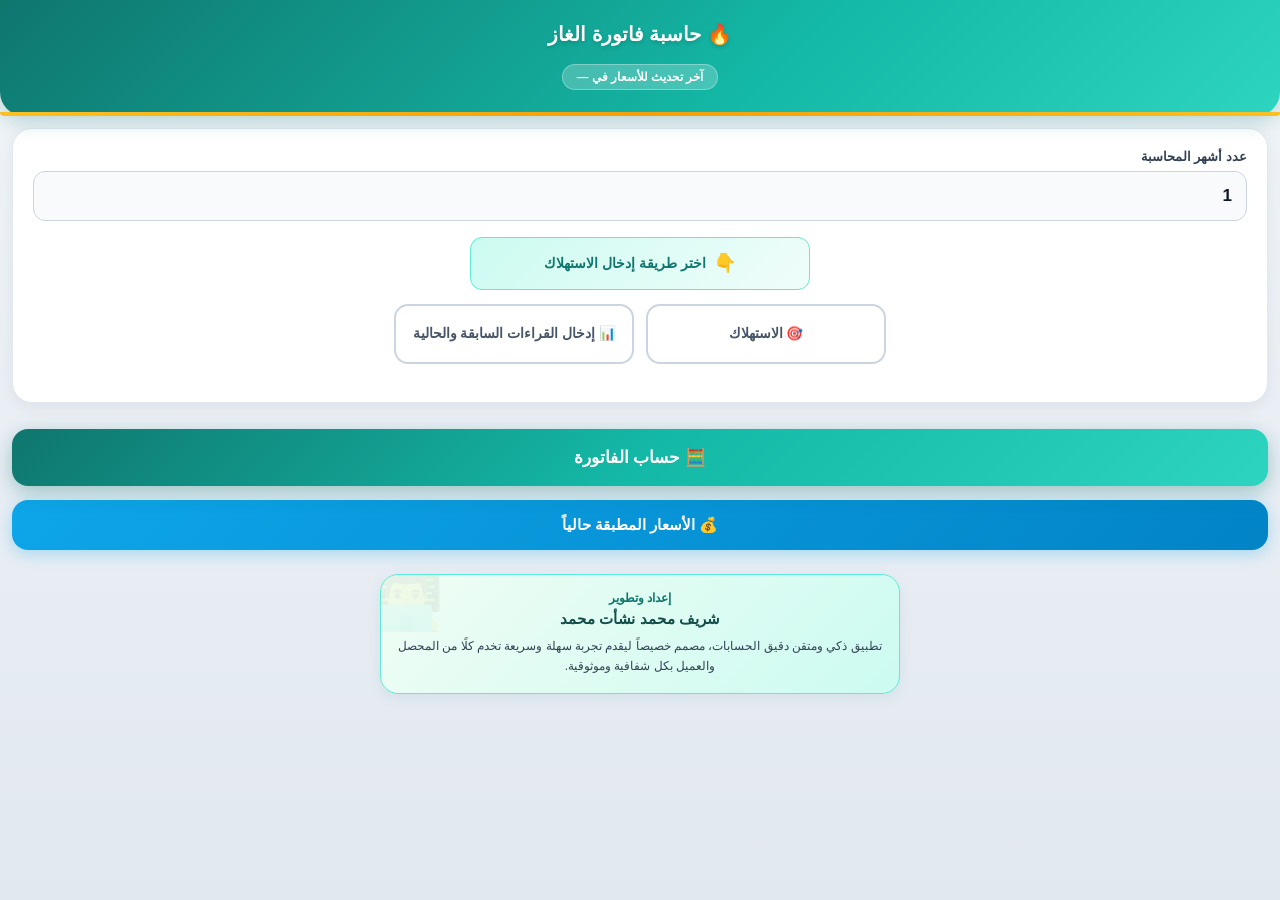
==== commit 4772bf71: "Update print statement from 'Hello' to 'Goodbye'" ====
--- a/gas_Calculator.html
+++ b/gas_Calculator.html
@@ -35,21 +35,6 @@
   padding:5px 14px;border-radius:20px;font-size:11.5px;font-weight:600;
   border:1px solid rgba(255,255,255,.3);
 }
-.lang-bar{
-  display:flex;justify-content:center;gap:8px;margin:14px 12px 0;
-  background:#fff;padding:6px;border-radius:22px;
-  box-shadow:0 2px 10px rgba(0,0,0,.06);border:1px solid #e2e8f0;
-}
-.lang-btn{
-  flex:1;background:transparent;border:none;padding:9px 16px;
-  border-radius:18px;font-size:12px;font-weight:700;cursor:pointer;
-  color:#64748b;transition:all .25s;font-family:inherit;
-}
-.lang-btn.active{
-  background:linear-gradient(135deg,#0f766e,#14b8a6);color:#fff;
-  box-shadow:0 3px 10px rgba(15,118,110,0.35);
-}
-
 .card{
   background:#fff;margin:12px;border-radius:20px;padding:20px;
   box-shadow:0 4px 16px rgba(0,0,0,.06);border:1px solid #e2e8f0;
@@ -239,12 +224,8 @@
   width:100%;
 }
 .developer-badge::before{content:'👨‍💻';position:absolute;top:-12px;left:-12px;font-size:60px;opacity:.06}
-.developer-badge.en-version{background:linear-gradient(135deg,#f8fafc 0%,#e0f2fe 100%);border:1.5px solid #bae6fd}
-.developer-badge.en-version::before{content:'💻'}
 .developer-badge .dev-title{font-size:12px;color:#0f766e;font-weight:700;margin-bottom:5px;text-transform:uppercase}
-.developer-badge.en-version .dev-title{color:#0369a1}
 .developer-badge .dev-name{font-size:15px;color:#134e4a;font-weight:800;margin-bottom:8px}
-.developer-badge.en-version .dev-name{color:#0f172a}
 .developer-badge .dev-desc{font-size:12px;color:#334155;line-height:1.7}
 
 /* ============================================================
@@ -396,11 +377,6 @@
   <div class="sub" id="currentMonth"></div>
   <div class="updated" id="updatedLabel">آخر تحديث للأسعار في —</div>
 </header>
-
-<div class="lang-bar">
-  <button class="lang-btn active" id="langArBtn" onclick="setLanguage('ar')">العربية</button>
-  <button class="lang-btn" id="langEnBtn" onclick="setLanguage('en')">English</button>
-</div>
 
 <div class="card">
   <label id="labelMonths">عدد أشهر المحاسبة</label>
@@ -476,7 +452,6 @@
 
 let periods = [];
 let fees = 18;
-let currentLang = 'ar';
 let inputMode = null;
 
 /* ============================================================
@@ -538,9 +513,7 @@
   if (diff < 0){
     valEl.textContent = '0';
     valEl.style.color = '#b91c1c';
-    errEl.textContent = currentLang==='en'
-      ? '⚠️ Current reading cannot be less than previous reading'
-      : '⚠️ لا يجوز أن تكون القراءة الحالية أقل من القراءة السابقة';
+    errEl.textContent = '⚠️ لا يجوز أن تكون القراءة الحالية أقل من القراءة السابقة';
   } else {
     valEl.textContent = smartFmt(diff);
     valEl.style.color = '#0f766e';
@@ -551,30 +524,14 @@
 /* ============================================================
    خريطة أسماء الشرائح
 ============================================================ */
-const TIER_NAME_MAP = {
-  'الأولى':'First','الثانية':'Second','الثالثة':'Third',
-  'الرابعة':'Fourth','الخامسة':'Fifth','السادسة':'Sixth',
-  'السابعة':'Seventh','الثامنة':'Eighth','التاسعة':'Ninth','العاشرة':'Tenth'
-};
-const TIER_NAME_MAP_REVERSE = {};
-Object.keys(TIER_NAME_MAP).forEach(k=>{ TIER_NAME_MAP_REVERSE[TIER_NAME_MAP[k]] = k; });
-
-const TIER_ORDINALS = ['','1st','2nd','3rd','4th','5th','6th','7th','8th','9th','10th','11th','12th'];
+const TIER_NAME_MAP_REVERSE = {}; // لم نعد بحاجة للخريطة الإنجليزية
 const ArabicPeriodNames = ['', 'الأولى', 'الثانية', 'الثالثة', 'الرابعة', 'الخامسة', 'السادسة', 'السابعة', 'الثامنة', 'التاسعة', 'العاشرة'];
 
 function getTierDisplayName(name){
-  if (currentLang === 'en'){
-    if (TIER_NAME_MAP[name]) return TIER_NAME_MAP[name];
-    const n = parseInt(name);
-    if (!isNaN(n) && n >= 1 && n <= 12) return TIER_ORDINALS[n];
-    if (Object.values(TIER_NAME_MAP).includes(name)) return name;
-    return name;
-  } else {
-    if (TIER_NAME_MAP_REVERSE[name]) return TIER_NAME_MAP_REVERSE[name];
-    const n = parseInt(name);
-    if (!isNaN(n) && n >= 1 && n <= 10) return ArabicPeriodNames[n];
-    return name;
-  }
+  if (TIER_NAME_MAP_REVERSE[name]) return TIER_NAME_MAP_REVERSE[name];
+  const n = parseInt(name);
+  if (!isNaN(n) && n >= 1 && n <= 10) return ArabicPeriodNames[n];
+  return name;
 }
 
 /* ============================================================
@@ -593,18 +550,12 @@
 function fmtDateAr(s){
   try{
     const {y,m,d} = parseDate(s);
-    return new Date(y, m-1, d).toLocaleDateString(
-      currentLang==='en'?'en-US':'ar-EG',
-      {day:'numeric',month:'long',year:'numeric'}
-    );
+    return new Date(y, m-1, d).toLocaleDateString('ar-EG',{day:'numeric',month:'long',year:'numeric'});
   }catch(e){ return s; }
 }
 function fmtMonthYear(y, m){
   const dt = new Date(y, m-1, 1);
-  return dt.toLocaleDateString(
-    currentLang==='en'?'en-US':'ar-EG',
-    {month:'long', year:'numeric'}
-  );
+  return dt.toLocaleDateString('ar-EG',{month:'long', year:'numeric'});
 }
 
 /* ============================================================
@@ -657,59 +608,8 @@
   return `فقط ${convert(num)}\nجنيها مصريا فقط لاغير`;
 }
 
-/* ============================================================
-   تحويل الأرقام إلى كلمات إنجليزية
-============================================================ */
-function numberToEnglishWords(n){
-  const num = Math.floor(Number(n) || 0);
-  if (num === 0) return 'Only Zero\nEgyptian Pounds Only';
-
-  const ones = ['','One','Two','Three','Four','Five','Six','Seven','Eight','Nine',
-                'Ten','Eleven','Twelve','Thirteen','Fourteen','Fifteen','Sixteen',
-                'Seventeen','Eighteen','Nineteen'];
-  const tens = ['','','Twenty','Thirty','Forty','Fifty','Sixty','Seventy','Eighty','Ninety'];
-
-  function less1000(val){
-    let res = '';
-    const h = Math.floor(val/100);
-    const rem = val % 100;
-    if (h > 0) res += ones[h] + ' Hundred';
-    if (rem > 0){
-      if (res) res += ' and ';
-      if (rem < 20) res += ones[rem];
-      else{
-        const t = Math.floor(rem/10);
-        const o = rem % 10;
-        res += tens[t];
-        if (o > 0) res += '-' + ones[o];
-      }
-    }
-    return res;
-  }
-  function convert(val){
-    if (val === 0) return '';
-    if (val < 1000) return less1000(val);
-    if (val < 1000000){
-      const th = Math.floor(val/1000);
-      const rem = val % 1000;
-      let thStr = less1000(th) + ' Thousand';
-      if (rem > 0) thStr += ' ' + less1000(rem);
-      return thStr;
-    }
-    if (val < 1000000000){
-      const m = Math.floor(val/1000000);
-      const rem = val % 1000000;
-      let mStr = less1000(m) + ' Million';
-      if (rem > 0) mStr += ' ' + convert(rem);
-      return mStr;
-    }
-    return String(val);
-  }
-  return `Only ${convert(num)}\nEgyptian Pounds Only`;
-}
-
 function getAmountInWords(amount){
-  return currentLang === 'en' ? numberToEnglishWords(amount) : numberToArabicWords(amount);
+  return numberToArabicWords(amount);
 }
 
 /* ============================================================
@@ -738,7 +638,7 @@
     if (used > 0){
       const displayName = getTierDisplayName(t.name);
       tableRows.push({
-        tierName: currentLang === 'en' ? `${displayName} Tier` : `شريحة ${displayName}`,
+        tierName: `شريحة ${displayName}`,
         price: t.price,
         meters: used,
         total: tierCost
@@ -785,9 +685,8 @@
   const aEnd   = mIdx(targetDate.getFullYear(), targetDate.getMonth() + 1);
   const aStart = aEnd - months + 1;
 
-  const localeStr = currentLang === 'en' ? 'en-US' : 'ar-EG';
-  const endMonthName = targetDate.toLocaleDateString(localeStr, {month:'long', year:'numeric'});
-  const billPeriodText = currentLang === 'en' ? `Bill for ${endMonthName}` : `فاتورة شهر ${endMonthName}`;
+  const endMonthName = targetDate.toLocaleDateString('ar-EG', {month:'long', year:'numeric'});
+  const billPeriodText = `فاتورة شهر ${endMonthName}`;
 
   const sorted = [...periods].sort((a,b)=> a.date.localeCompare(b.date));
 
@@ -815,491 +714,4 @@
     const startMonth = (s % 12) + 1;
     const fromText = fmtMonthYear(startYear, startMonth);
 
-    const endYear = Math.floor(e/12);
-    const endMonth = (e % 12) + 1;
-    const toText = fmtMonthYear(endYear, endMonth);
-
-    rows.push({
-      fromText, toText,
-      months: overlap,
-      monthlyCost: res.cost,
-      subtotal: sub,
-      tierRows: res.rows,
-      avg: avg
-    });
-  }
-
-  const exactGrandTotal = totalConsumptionCost + fees;
-  const grandTotal = Math.round(exactGrandTotal);
-  const grandTotalWords = getAmountInWords(grandTotal);
-
-  return {
-    months, cons, fees, avg, rows,
-    inputMode,
-    prevReading, currReading,
-    totalConsumptionCost, grandTotal, exactGrandTotal,
-    totalCovered, billPeriodText, grandTotalWords
-  };
-}
-
-/* ============================================================
-   حساب الفاتورة عند الضغط على الزر
-============================================================ */
-function performCalculation(){
-  if (!inputMode){
-    alert(currentLang==='en'
-      ? '⚠️ Please choose the consumption input method first'
-      : '⚠️ يرجى اختيار طريقة إدخال الاستهلاك أولاً');
-    return;
-  }
-
-  if (inputMode === 'readings'){
-    const prev = Number(document.getElementById('prevReading').value) || 0;
-    const curr = Number(document.getElementById('currReading').value) || 0;
-    if (curr < prev){
-      alert(currentLang==='en'
-        ? '⚠️ Current reading cannot be less than previous reading'
-        : '⚠️ لا يجوز أن تكون القراءة الحالية أقل من القراءة السابقة');
-      return;
-    }
-  }
-
-  const r = calculateInternal();
-  if (r.error){
-    alert(currentLang==='en' ? '⚠️ Invalid data' : '⚠️ بيانات غير صحيحة');
-    return;
-  }
-
-  showResult(r);
-}
-
-/* ============================================================
-   عرض الأسعار المطبقة حالياً
-============================================================ */
-function showCurrentPrices(){
-  const sorted = [...periods].sort((a,b)=> a.date.localeCompare(b.date));
-  if (!sorted.length) return;
-
-  const latest = sorted[sorted.length - 1];
-  const startDate = parseDate(latest.date);
-  const startText = fmtMonthYear(startDate.y, startDate.m);
-
-  let tableRows = '';
-  latest.tiers.forEach(t=>{
-    const displayName = getTierDisplayName(t.name);
-    const tierLabel = currentLang === 'en' ? `${displayName} Tier` : `شريحة ${displayName}`;
-    const limitDisplay = (t.limit === null || t.limit === undefined || t.limit === '') ? '∞' : smartFmt(t.limit);
-    tableRows += `
-      <tr>
-        <td>${tierLabel}</td>
-        <td style="direction:ltr;">${limitDisplay}</td>
-        <td style="direction:ltr;">${smartFmt(t.price)}</td>
-      </tr>`;
-  });
-
-  const html = `
-    <div class="modal-overlay" id="pricesModal">
-      <div class="prices-modal">
-        <div class="prices-modal-header">
-          <div class="pm-title">💰 ${currentLang==='en'?'Current Applied Prices':'الأسعار المطبقة حالياً'}</div>
-          <div class="pm-sub">📅 ${currentLang==='en'?'Effective from':'سارية من'} ${startText}</div>
-        </div>
-        <div class="prices-modal-body">
-          <table class="custom-table">
-            <thead>
-              <tr>
-                <th>${currentLang==='en'?'Tier':'الشريحة'}</th>
-                <th>${currentLang==='en'?'Meters':'الأمتار'}</th>
-                <th>${currentLang==='en'?'Price':'السعر'}</th>
-              </tr>
-            </thead>
-            <tbody>${tableRows}</tbody>
-          </table>
-          <div style="margin-top:14px;padding:12px;background:#ccfbf1;border-radius:10px;text-align:center;font-weight:800;color:#0f766e;font-size:13.5px;border:1px solid #5eead4;">
-            ${currentLang==='en'?'Fees':'الرسوم'}: ${smartFmt(fees)} EGP
-          </div>
-        </div>
-        <div class="prices-modal-footer">
-          <button class="btn-close" id="closePricesModal" style="width:100%;">${currentLang==='en'?'Close':'إغلاق'}</button>
-        </div>
-      </div>
-    </div>`;
-
-  const div = document.createElement('div');
-  div.innerHTML = html;
-  document.body.appendChild(div.firstElementChild);
-
-  document.getElementById('closePricesModal').onclick = ()=>{
-    document.getElementById('pricesModal').remove();
-  };
-  document.getElementById('pricesModal').addEventListener('click', e=>{
-    if (e.target.id === 'pricesModal') e.target.remove();
-  });
-}
-
-/* ============================================================
-   عرض النتيجة - بدون تفاصيل حتى يتم الضغط على زر التفاصيل
-============================================================ */
-function showResult(r){
-  const isSinglePeriod = (r.rows.length === 1);
-  const isSingleMonth = (r.months === 1);
-
-  let inputsRowsHtml = '';
-  if (r.inputMode === 'readings'){
-    inputsRowsHtml = `
-      <div class="sb-row">
-        <span class="sb-label">${currentLang==='en'?'Number of months':'عدد أشهر المحاسبة'}</span>
-        <span class="sb-value">${r.months}</span>
-      </div>
-      <div class="sb-row">
-        <span class="sb-label">${currentLang==='en'?'Previous reading':'القراءة السابقة'}</span>
-        <span class="sb-value">${smartFmt(r.prevReading)}</span>
-      </div>
-      <div class="sb-row">
-        <span class="sb-label">${currentLang==='en'?'Current reading':'القراءة الحالية'}</span>
-        <span class="sb-value">${smartFmt(r.currReading)}</span>
-      </div>
-      <div class="sb-row">
-        <span class="sb-label">${currentLang==='en'?'Consumption':'الاستهلاك'}</span>
-        <span class="sb-value">${smartFmt(r.cons)} m³</span>
-      </div>
-    `;
-  } else {
-    inputsRowsHtml = `
-      <div class="sb-row">
-        <span class="sb-label">${currentLang==='en'?'Number of months':'عدد أشهر المحاسبة'}</span>
-        <span class="sb-value">${r.months}</span>
-      </div>
-      <div class="sb-row">
-        <span class="sb-label">${currentLang==='en'?'Consumption':'الاستهلاك'}</span>
-        <span class="sb-value">${smartFmt(r.cons)} m³</span>
-      </div>
-    `;
-  }
-
-  const summaryHtml = `
-    <div class="summary-box">
-      <div class="sb-title">📋 ${currentLang==='en'?'Entered Data':'البيانات المُدخَلة'}</div>
-      ${inputsRowsHtml}
-    </div>`;
-
-  let detailsHtml = '';
-
-  if (!isSinglePeriod){
-    detailsHtml += `
-      <div style="background:#fef3c7;color:#92400e;font-weight:700;font-size:12px;padding:8px 12px;border-radius:8px;text-align:center;margin-bottom:12px;">
-        ${currentLang==='en'?'⚠️ Each period is calculated according to its official pricing':'⚠️ كل فترة زمنية محسوبة طبقا للأسعار المقررة لتلك الفترة'}
-      </div>`;
-  }
-
-  r.rows.forEach((row, idx)=>{
-    let periodLabel = '';
-    if (!isSinglePeriod){
-      if (currentLang === 'en'){
-        periodLabel = `Period ${idx + 1}:`;
-      } else {
-        const arabicNumName = ArabicPeriodNames[idx + 1] || (idx + 1);
-        periodLabel = `الفترة ${arabicNumName}:`;
-      }
-    }
-
-    let tableRowsHtml = '';
-    row.tierRows.forEach(tr=>{
-      tableRowsHtml += `
-        <tr>
-          <td>${tr.tierName}</td>
-          <td style="direction:ltr;">${smartFmt(tr.meters)}</td>
-          <td style="direction:ltr;">${smartFmt(tr.price)}</td>
-          <td style="direction:ltr;">${smartFmt(tr.total)}</td>
-        </tr>`;
-    });
-
-    detailsHtml += `
-      <div style="background:#f8fafc;padding:12px;border-radius:12px;margin-bottom:12px;border:1px solid #e2e8f0;">
-        <div class="period-header-row" style="display:flex;justify-content:space-between;align-items:center;font-weight:800;font-size:13px;color:#0f766e;margin-bottom:8px;">
-          <span>${periodLabel}</span>
-          <span>${currentLang==='en'?'Billing Months':'أشهر المحاسبة'} ${row.months}</span>
-        </div>
-        ${!isSinglePeriod ? `
-          <div style="font-size:12px;color:#334155;margin:8px 0;font-weight:600;text-align:center;">
-            ${currentLang==='en'?`From ${row.fromText} to ${row.toText}`:`من شهر ${row.fromText} إلى شهر ${row.toText}`}
-          </div>` : ''}
-        <table class="custom-table">
-          <thead>
-            <tr>
-              <th>${currentLang==='en'?'Tier':'الشريحة'}</th>
-              <th>${currentLang==='en'?'Meters':'الأمتار'}</th>
-              <th>${currentLang==='en'?'Price':'السعر'}</th>
-              <th>${currentLang==='en'?'Total':'الإجمالي'}</th>
-            </tr>
-          </thead>
-          <tbody>${tableRowsHtml}</tbody>
-        </table>
-        ${!isSingleMonth ? `
-          <div style="font-size:12px;color:#0f766e;font-weight:700;text-align:left;background:#fff;padding:8px;border-radius:6px;border:1px solid #cbd5e1;display:flex;justify-content:space-between;align-items:center;margin-top:6px;">
-            <span>${currentLang==='en'?'Single month cost':'مبلغ الاستهلاك لشهر واحد فقط'}</span>
-            <span style="direction:ltr;font-size:13px;">${smartFmt(row.monthlyCost)} EGP</span>
-          </div>` : ''}
-      </div>`;
-  });
-
-  if (!isSingleMonth){
-    detailsHtml += `
-      <div style="background:#ccfbf1;color:#0f766e;font-weight:700;font-size:13px;padding:8px 12px;border-radius:8px;text-align:center;margin:12px 0 10px;">
-        ${currentLang==='en'?'Total Bill Calculation':'حساب الفاتورة الإجمالية'}
-      </div>
-      <table class="custom-table">
-        <thead>
-          <tr>
-            ${!isSinglePeriod ? `<th>${currentLang==='en'?'Period':'الفترة'}</th>` : ''}
-            <th>${currentLang==='en'?'Months':'الشهور'}</th>
-            <th>${currentLang==='en'?'Monthly Cost':'تكلفة الشهر'}</th>
-            <th>${currentLang==='en'?'Total':'الإجمالي'}</th>
-          </tr>
-        </thead>
-        <tbody>`;
-
-    r.rows.forEach((row, idx)=>{
-      const periodLabel = currentLang==='en'
-        ? `Period ${idx+1}`
-        : `الفترة ${ArabicPeriodNames[idx+1] || (idx+1)}`;
-      detailsHtml += `
-        <tr>
-          ${!isSinglePeriod ? `<td>${periodLabel}</td>` : ''}
-          <td>${row.months}</td>
-          <td style="direction:ltr;">${smartFmt(row.monthlyCost)}</td>
-          <td style="direction:ltr;">${smartFmt(row.subtotal)}</td>
-        </tr>`;
-    });
-
-    detailsHtml += `
-          <tr>
-            <td colspan="${!isSinglePeriod ? '3' : '2'}" style="text-align:${currentLang==='en'?'left':'right'};font-weight:700;">${currentLang==='en'?'Fees':'الرسوم'}</td>
-            <td style="direction:ltr;">${smartFmt(r.fees)}</td>
-          </tr>
-          <tr class="total-row">
-            <td colspan="${!isSinglePeriod ? '3' : '2'}" style="text-align:${currentLang==='en'?'left':'right'};">${currentLang==='en'?'Grand Total':'الإجمالي'}</td>
-            <td style="direction:ltr;text-align:center;">${smartFmt(r.grandTotal)} EGP</td>
-          </tr>
-        </tbody>
-      </table>`;
-  } else {
-    detailsHtml += `
-      <table class="custom-table" style="margin-top:12px;">
-        <tbody>
-          <tr>
-            <td style="text-align:${currentLang==='en'?'left':'right'};font-weight:700;">${currentLang==='en'?'Consumption Cost':'تكلفة الاستهلاك'}</td>
-            <td style="direction:ltr;text-align:left;width:120px;font-weight:700;">${smartFmt(r.totalConsumptionCost)} EGP</td>
-          </tr>
-          <tr>
-            <td style="text-align:${currentLang==='en'?'left':'right'};font-weight:700;">${currentLang==='en'?'Fees':'الرسوم'}</td>
-            <td style="direction:ltr;text-align:left;font-weight:700;">${smartFmt(r.fees)} EGP</td>
-          </tr>
-          <tr class="total-row">
-            <td style="text-align:${currentLang==='en'?'left':'right'};">${currentLang==='en'?'Grand Total':'إجمالى الفاتورة'}</td>
-            <td style="direction:ltr;text-align:left;">${smartFmt(r.grandTotal)} EGP</td>
-          </tr>
-        </tbody>
-      </table>`;
-  }
-
-  let warning = '';
-  if (r.totalCovered !== r.months){
-    warning = `<div class="warning">⚠️ ${currentLang==='en'?'Covered months do not match billing months.':'الأشهر المُغطاة لا تساوي عدد أشهر المحاسبة.'}</div>`;
-  }
-
-  let avgBoxHtml = '';
-  if (!isSingleMonth){
-    avgBoxHtml = `
-      <div class="avg-box">
-        <div class="title">${currentLang==='en'?'Average Monthly Consumption':'متوسط الاستهلاك الشهرى'}</div>
-        <div>${currentLang==='en'?'Consumption / Months':'الاستهلاك / أشهر المحاسبة'}</div>
-        <div>${smartFmt(r.cons)} ÷ ${r.months}</div>
-        <div class="result">${smartFmt(r.avg)} m³</div>
-      </div>`;
-  }
-
-  const html = `
-    <div class="modal-overlay" id="resultModal">
-      <div class="modal">
-        <div class="modal-header">
-          <div class="bill-title">📅 ${r.billPeriodText}</div>
-          <div class="label">${currentLang==='en'?'Total Bill Amount':'إجمالي الفاتورة'}</div>
-          <div class="total">${smartFmt(r.grandTotal)}</div>
-          <div class="total-words">${r.grandTotalWords}</div>
-        </div>
-        <div class="modal-body show" id="modalDetailsBody" style="padding-top:16px;">
-          ${summaryHtml}
-          <div id="detailsWrapper" style="display:none;">
-            ${avgBoxHtml}
-            ${detailsHtml}
-            ${warning}
-          </div>
-        </div>
-        <div class="modal-footer">
-          <button class="btn-toggle-details" id="toggleDetailsBtn" onclick="toggleResultDetails()">
-            ${currentLang==='en'?'📋 Show Full Details':'📋 عرض التفاصيل الكاملة'}
-          </button>
-          <button class="btn-close" id="closeModal">${currentLang==='en'?'Close':'إغلاق'}</button>
-        </div>
-      </div>
-    </div>`;
-
-  const div = document.createElement('div');
-  div.innerHTML = html;
-  document.body.appendChild(div.firstElementChild);
-
-  document.getElementById('closeModal').onclick = ()=>{
-    document.getElementById('resultModal').remove();
-  };
-  document.getElementById('resultModal').addEventListener('click', e=>{
-    if (e.target.id === 'resultModal') e.target.remove();
-  });
-}
-
-/* ============================================================
-   تبديل عرض التفاصيل داخل نافذة النتيجة
-============================================================ */
-function toggleResultDetails(){
-  const wrapper = document.getElementById('detailsWrapper');
-  const btn = document.getElementById('toggleDetailsBtn');
-  if (!wrapper || !btn) return;
-
-  const isHidden = (wrapper.style.display === 'none');
-  if (isHidden){
-    wrapper.style.display = 'block';
-    btn.textContent = currentLang==='en' ? '🔼 Hide Details' : '🔼 إخفاء التفاصيل';
-  } else {
-    wrapper.style.display = 'none';
-    btn.textContent = currentLang==='en' ? '📋 Show Full Details' : '📋 عرض التفاصيل الكاملة';
-  }
-}
-
-/* ============================================================
-   تحديث الرأس
-============================================================ */
-function updateHeader(){
-  const now = new Date();
-  const localeStr = currentLang === 'en' ? 'en-US' : 'ar-EG';
-  const monthName = now.toLocaleDateString(localeStr, {month:'long', year:'numeric'});
-  document.getElementById('currentMonth').textContent =
-    currentLang === 'en' ? `Current Month: ${monthName}` : `الشهر الحالي: ${monthName}`;
-
-  const sorted = [...periods].sort((a,b)=> b.date.localeCompare(a.date));
-  if (sorted.length){
-    document.getElementById('updatedLabel').textContent =
-      currentLang === 'en'
-        ? `Prices updated in ${fmtDateAr(sorted[0].date)}`
-        : `آخر تحديث للأسعار في ${fmtDateAr(sorted[0].date)}`;
-  }
-}
-
-/* ============================================================
-   تحديث بطاقة المطور حسب اللغة
-============================================================ */
-function updateDeveloperBadge(){
-  const badge = document.getElementById('developerBadge');
-  const titleEl = document.getElementById('devTitle');
-  const nameEl = document.getElementById('devName');
-  const descEl = document.getElementById('devDesc');
-
-  if (currentLang === 'en'){
-    badge.classList.add('en-version');
-    titleEl.textContent = 'Prepared & Developed by';
-    nameEl.textContent = 'Sherif Mohamed Nashaat Mohamed';
-    descEl.textContent = 'A smart, precise, and sophisticated calculation app designed specifically to provide a smooth and fast experience serving both the collector and the customer with complete transparency and reliability.';
-  } else {
-    badge.classList.remove('en-version');
-    titleEl.textContent = 'إعداد وتطوير';
-    nameEl.textContent = 'شريف محمد نشأت محمد';
-    descEl.textContent = 'تطبيق ذكي ومتقن دقيق الحسابات، مصمم خصيصاً ليقدم تجربة سهلة وسريعة تخدم كلًا من المحصل والعميل بكل شفافية وموثوقية.';
-  }
-}
-
-/* ============================================================
-   تغيير اللغة
-============================================================ */
-function setLanguage(lang){
-  currentLang = lang;
-  const htmlEl = document.getElementById('appHtml');
-  const arBtn = document.getElementById('langArBtn');
-  const enBtn = document.getElementById('langEnBtn');
-
-  if (lang === 'en'){
-    htmlEl.setAttribute('dir', 'ltr');
-    htmlEl.setAttribute('lang', 'en');
-    enBtn.classList.add('active');
-    arBtn.classList.remove('active');
-
-    document.getElementById('appTitle').textContent = 'Gas Bill Calculator';
-    document.getElementById('hdrTitle').textContent = '🔥 Gas Bill Calculator';
-    document.getElementById('labelMonths').textContent = 'Number of Billing Months';
-    document.getElementById('labelInputMode').textContent = 'Choose the consumption input method';
-    document.getElementById('modeDirectLabel').textContent = '🎯 Consumption';
-    document.getElementById('modeReadingsLabel').textContent = '📊 Enter Previous & Current Readings';
-    document.getElementById('labelConsumption').textContent = 'Consumption (Cubic Meters)';
-    document.getElementById('labelPrevReading').textContent = 'Previous Reading';
-    document.getElementById('labelCurrReading').textContent = 'Current Reading';
-    document.getElementById('consumptionResultLabel').textContent = 'Consumption';
-    document.getElementById('calcBtnLabel').textContent = '🧮 Calculate Bill';
-    document.getElementById('currentPricesBtnLabel').textContent = '💰 Current Applied Prices';
-  } else {
-    htmlEl.setAttribute('dir', 'rtl');
-    htmlEl.setAttribute('lang', 'ar');
-    arBtn.classList.add('active');
-    enBtn.classList.remove('active');
-
-    document.getElementById('appTitle').textContent = 'حاسبة فاتورة الغاز';
-    document.getElementById('hdrTitle').textContent = '🔥 حاسبة فاتورة الغاز';
-    document.getElementById('labelMonths').textContent = 'عدد أشهر المحاسبة';
-    document.getElementById('labelInputMode').textContent = 'اختر طريقة إدخال الاستهلاك';
-    document.getElementById('modeDirectLabel').textContent = '🎯 الاستهلاك';
-    document.getElementById('modeReadingsLabel').textContent = '📊 إدخال القراءات السابقة والحالية';
-    document.getElementById('labelConsumption').textContent = 'الاستهلاك (متر مكعب)';
-    document.getElementById('labelPrevReading').textContent = 'القراءة السابقة';
-    document.getElementById('labelCurrReading').textContent = 'القراءة الحالية';
-    document.getElementById('consumptionResultLabel').textContent = 'الاستهلاك';
-    document.getElementById('calcBtnLabel').textContent = '🧮 حساب الفاتورة';
-    document.getElementById('currentPricesBtnLabel').textContent = '💰 الأسعار المطبقة حالياً';
-  }
-  updateHeader();
-  updateDeveloperBadge();
-  updateConsumptionFromReadings();
-}
-
-/* ============================================================
-   ربط الأحداث
-============================================================ */
-['months', 'consumption', 'prevReading', 'currReading'].forEach(id=>{
-  const el = document.getElementById(id);
-  if (el){
-    el.addEventListener('input', function(){
-      if (id === 'prevReading' || id === 'currReading') updateConsumptionFromReadings();
-    });
-  }
-});
-
-/* ============================================================
-   تسجيل الـ Service Worker
-============================================================ */
-if ('serviceWorker' in navigator) {
-  window.addEventListener('load', () => {
-    navigator.serviceWorker.register('./sw.js')
-      .then(reg => console.log('Service Worker registered successfully:', reg.scope))
-      .catch(err => console.log('Service Worker registration failed:', err));
-  });
-}
-
-/* ============================================================
-   التشغيل الأولي
-============================================================ */
-(function init(){
-  periods = loadPeriods();
-  fees = loadFees();
-  updateHeader();
-  updateDeveloperBadge();
-  inputMode = null;
-})();
-</script>
-</body>
-</html>
+    const endYear = Math.floor(e
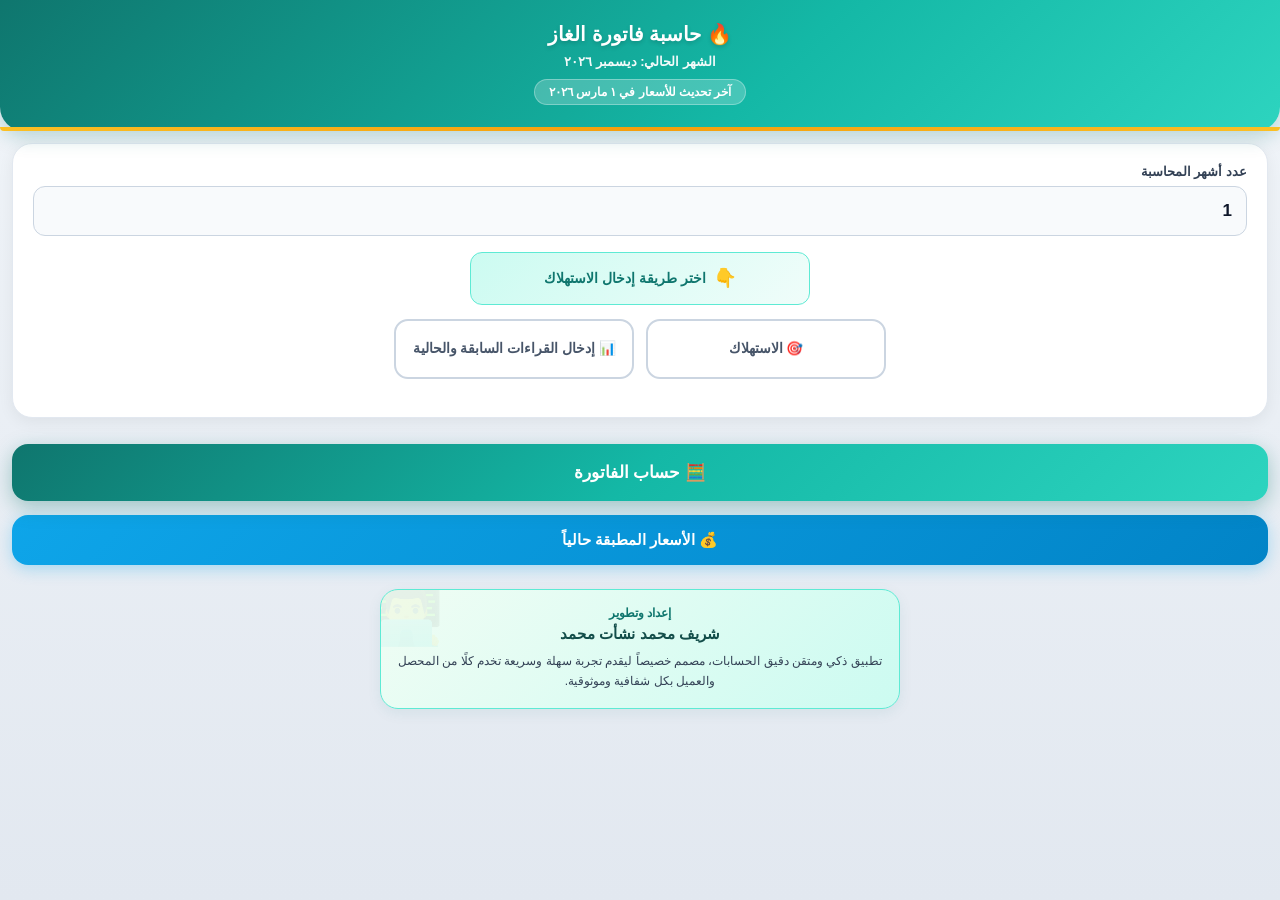
==== commit 4e24838d: "Update print statement from 'Hello' to 'Goodbye'" ====
--- a/gas_Calculator.html
+++ b/gas_Calculator.html
@@ -714,4 +714,405 @@
     const startMonth = (s % 12) + 1;
     const fromText = fmtMonthYear(startYear, startMonth);
 
-    const endYear = Math.floor(e
+    const endYear = Math.floor(e/12);
+    const endMonth = (e % 12) + 1;
+    const toText = fmtMonthYear(endYear, endMonth);
+
+    rows.push({
+      fromText, toText,
+      months: overlap,
+      monthlyCost: res.cost,
+      subtotal: sub,
+      tierRows: res.rows,
+      avg: avg
+    });
+  }
+
+  const exactGrandTotal = totalConsumptionCost + fees;
+  const grandTotal = Math.round(exactGrandTotal);
+  const grandTotalWords = getAmountInWords(grandTotal);
+
+  return {
+    months, cons, fees, avg, rows,
+    inputMode,
+    prevReading, currReading,
+    totalConsumptionCost, grandTotal, exactGrandTotal,
+    totalCovered, billPeriodText, grandTotalWords
+  };
+}
+
+/* ============================================================
+   حساب الفاتورة عند الضغط على الزر
+============================================================ */
+function performCalculation(){
+  if (!inputMode){
+    alert('⚠️ يرجى اختيار طريقة إدخال الاستهلاك أولاً');
+    return;
+  }
+
+  if (inputMode === 'readings'){
+    const prev = Number(document.getElementById('prevReading').value) || 0;
+    const curr = Number(document.getElementById('currReading').value) || 0;
+    if (curr < prev){
+      alert('⚠️ لا يجوز أن تكون القراءة الحالية أقل من القراءة السابقة');
+      return;
+    }
+  }
+
+  const r = calculateInternal();
+  if (r.error){
+    alert('⚠️ بيانات غير صحيحة');
+    return;
+  }
+
+  showResult(r);
+}
+
+/* ============================================================
+   عرض الأسعار المطبقة حالياً
+============================================================ */
+function showCurrentPrices(){
+  const sorted = [...periods].sort((a,b)=> a.date.localeCompare(b.date));
+  if (!sorted.length) return;
+
+  const latest = sorted[sorted.length - 1];
+  const startDate = parseDate(latest.date);
+  const startText = fmtMonthYear(startDate.y, startDate.m);
+
+  let tableRows = '';
+  latest.tiers.forEach(t=>{
+    const displayName = getTierDisplayName(t.name);
+    const tierLabel = `شريحة ${displayName}`;
+    const limitDisplay = (t.limit === null || t.limit === undefined || t.limit === '') ? '∞' : smartFmt(t.limit);
+    tableRows += `
+      <tr>
+        <td>${tierLabel}</td>
+        <td style="direction:ltr;">${limitDisplay}</td>
+        <td style="direction:ltr;">${smartFmt(t.price)}</td>
+      </tr>`;
+  });
+
+  const html = `
+    <div class="modal-overlay" id="pricesModal">
+      <div class="prices-modal">
+        <div class="prices-modal-header">
+          <div class="pm-title">💰 الأسعار المطبقة حالياً</div>
+          <div class="pm-sub">📅 سارية من ${startText}</div>
+        </div>
+        <div class="prices-modal-body">
+          <table class="custom-table">
+            <thead>
+              <tr>
+                <th>الشريحة</th>
+                <th>الأمتار</th>
+                <th>السعر</th>
+              </tr>
+            </thead>
+            <tbody>${tableRows}</tbody>
+          </table>
+          <div style="margin-top:14px;padding:12px;background:#ccfbf1;border-radius:10px;text-align:center;font-weight:800;color:#0f766e;font-size:13.5px;border:1px solid #5eead4;">
+            الرسوم: ${smartFmt(fees)} ج.م
+          </div>
+        </div>
+        <div class="prices-modal-footer">
+          <button class="btn-close" id="closePricesModal" style="width:100%;">إغلاق</button>
+        </div>
+      </div>
+    </div>`;
+
+  const div = document.createElement('div');
+  div.innerHTML = html;
+  document.body.appendChild(div.firstElementChild);
+
+  document.getElementById('closePricesModal').onclick = ()=>{
+    document.getElementById('pricesModal').remove();
+  };
+  document.getElementById('pricesModal').addEventListener('click', e=>{
+    if (e.target.id === 'pricesModal') e.target.remove();
+  });
+}
+
+/* ============================================================
+   عرض النتيجة
+============================================================ */
+function showResult(r){
+  const isSinglePeriod = (r.rows.length === 1);
+  const isSingleMonth = (r.months === 1);
+
+  let inputsRowsHtml = '';
+  if (r.inputMode === 'readings'){
+    inputsRowsHtml = `
+      <div class="sb-row">
+        <span class="sb-label">عدد أشهر المحاسبة</span>
+        <span class="sb-value">${r.months}</span>
+      </div>
+      <div class="sb-row">
+        <span class="sb-label">القراءة السابقة</span>
+        <span class="sb-value">${smartFmt(r.prevReading)}</span>
+      </div>
+      <div class="sb-row">
+        <span class="sb-label">القراءة الحالية</span>
+        <span class="sb-value">${smartFmt(r.currReading)}</span>
+      </div>
+      <div class="sb-row">
+        <span class="sb-label">الاستهلاك</span>
+        <span class="sb-value">${smartFmt(r.cons)} m³</span>
+      </div>
+    `;
+  } else {
+    inputsRowsHtml = `
+      <div class="sb-row">
+        <span class="sb-label">عدد أشهر المحاسبة</span>
+        <span class="sb-value">${r.months}</span>
+      </div>
+      <div class="sb-row">
+        <span class="sb-label">الاستهلاك</span>
+        <span class="sb-value">${smartFmt(r.cons)} m³</span>
+      </div>
+    `;
+  }
+
+  const summaryHtml = `
+    <div class="summary-box">
+      <div class="sb-title">📋 البيانات المُدخَلة</div>
+      ${inputsRowsHtml}
+    </div>`;
+
+  let detailsHtml = '';
+
+  if (!isSinglePeriod){
+    detailsHtml += `
+      <div style="background:#fef3c7;color:#92400e;font-weight:700;font-size:12px;padding:8px 12px;border-radius:8px;text-align:center;margin-bottom:12px;">
+        ⚠️ كل فترة زمنية محسوبة طبقا للأسعار المقررة لتلك الفترة
+      </div>`;
+  }
+
+  r.rows.forEach((row, idx)=>{
+    let periodLabel = '';
+    if (!isSinglePeriod){
+      const arabicNumName = ArabicPeriodNames[idx + 1] || (idx + 1);
+      periodLabel = `الفترة ${arabicNumName}:`;
+    }
+
+    let tableRowsHtml = '';
+    row.tierRows.forEach(tr=>{
+      tableRowsHtml += `
+        <tr>
+          <td>${tr.tierName}</td>
+          <td style="direction:ltr;">${smartFmt(tr.meters)}</td>
+          <td style="direction:ltr;">${smartFmt(tr.price)}</td>
+          <td style="direction:ltr;">${smartFmt(tr.total)}</td>
+        </tr>`;
+    });
+
+    detailsHtml += `
+      <div style="background:#f8fafc;padding:12px;border-radius:12px;margin-bottom:12px;border:1px solid #e2e8f0;">
+        <div class="period-header-row" style="display:flex;justify-content:space-between;align-items:center;font-weight:800;font-size:13px;color:#0f766e;margin-bottom:8px;">
+          <span>${periodLabel}</span>
+          <span>أشهر المحاسبة ${row.months}</span>
+        </div>
+        ${!isSinglePeriod ? `
+          <div style="font-size:12px;color:#334155;margin:8px 0;font-weight:600;text-align:center;">
+            من شهر ${row.fromText} إلى شهر ${row.toText}
+          </div>` : ''}
+        <table class="custom-table">
+          <thead>
+            <tr>
+              <th>الشريحة</th>
+              <th>الأمتار</th>
+              <th>السعر</th>
+              <th>الإجمالي</th>
+            </tr>
+          </thead>
+          <tbody>${tableRowsHtml}</tbody>
+        </table>
+        ${!isSingleMonth ? `
+          <div style="font-size:12px;color:#0f766e;font-weight:700;text-align:left;background:#fff;padding:8px;border-radius:6px;border:1px solid #cbd5e1;display:flex;justify-content:space-between;align-items:center;margin-top:6px;">
+            <span>مبلغ الاستهلاك لشهر واحد فقط</span>
+            <span style="direction:ltr;font-size:13px;">${smartFmt(row.monthlyCost)} ج.م</span>
+          </div>` : ''}
+      </div>`;
+  });
+
+  if (!isSingleMonth){
+    detailsHtml += `
+      <div style="background:#ccfbf1;color:#0f766e;font-weight:700;font-size:13px;padding:8px 12px;border-radius:8px;text-align:center;margin:12px 0 10px;">
+        حساب الفاتورة الإجمالية
+      </div>
+      <table class="custom-table">
+        <thead>
+          <tr>
+            ${!isSinglePeriod ? `<th>الفترة</th>` : ''}
+            <th>الشهور</th>
+            <th>تكلفة الشهر</th>
+            <th>الإجمالي</th>
+          </tr>
+        </thead>
+        <tbody>`;
+
+    r.rows.forEach((row, idx)=>{
+      const periodLabel = `الفترة ${ArabicPeriodNames[idx+1] || (idx+1)}`;
+      detailsHtml += `
+        <tr>
+          ${!isSinglePeriod ? `<td>${periodLabel}</td>` : ''}
+          <td>${row.months}</td>
+          <td style="direction:ltr;">${smartFmt(row.monthlyCost)}</td>
+          <td style="direction:ltr;">${smartFmt(row.subtotal)}</td>
+        </tr>`;
+    });
+
+    detailsHtml += `
+          <tr>
+            <td colspan="${!isSinglePeriod ? '3' : '2'}" style="text-align:right;font-weight:700;">الرسوم</td>
+            <td style="direction:ltr;">${smartFmt(r.fees)}</td>
+          </tr>
+          <tr class="total-row">
+            <td colspan="${!isSinglePeriod ? '3' : '2'}" style="text-align:right;">الإجمالي</td>
+            <td style="direction:ltr;text-align:center;">${smartFmt(r.grandTotal)} ج.م</td>
+          </tr>
+        </tbody>
+      </table>`;
+  } else {
+    detailsHtml += `
+      <table class="custom-table" style="margin-top:12px;">
+        <tbody>
+          <tr>
+            <td style="text-align:right;font-weight:700;">تكلفة الاستهلاك</td>
+            <td style="direction:ltr;text-align:left;width:120px;font-weight:700;">${smartFmt(r.totalConsumptionCost)} ج.م</td>
+          </tr>
+          <tr>
+            <td style="text-align:right;font-weight:700;">الرسوم</td>
+            <td style="direction:ltr;text-align:left;font-weight:700;">${smartFmt(r.fees)} ج.م</td>
+          </tr>
+          <tr class="total-row">
+            <td style="text-align:right;">إجمالى الفاتورة</td>
+            <td style="direction:ltr;text-align:left;">${smartFmt(r.grandTotal)} ج.م</td>
+          </tr>
+        </tbody>
+      </table>`;
+  }
+
+  let warning = '';
+  if (r.totalCovered !== r.months){
+    warning = `<div class="warning">⚠️ الأشهر المُغطاة لا تساوي عدد أشهر المحاسبة.</div>`;
+  }
+
+  let avgBoxHtml = '';
+  if (!isSingleMonth){
+    avgBoxHtml = `
+      <div class="avg-box">
+        <div class="title">متوسط الاستهلاك الشهرى</div>
+        <div>الاستهلاك / أشهر المحاسبة</div>
+        <div>${smartFmt(r.cons)} ÷ ${r.months}</div>
+        <div class="result">${smartFmt(r.avg)} m³</div>
+      </div>`;
+  }
+
+  const html = `
+    <div class="modal-overlay" id="resultModal">
+      <div class="modal">
+        <div class="modal-header">
+          <div class="bill-title">📅 ${r.billPeriodText}</div>
+          <div class="label">إجمالي الفاتورة</div>
+          <div class="total">${smartFmt(r.grandTotal)}</div>
+          <div class="total-words">${r.grandTotalWords}</div>
+        </div>
+        <div class="modal-body show" id="modalDetailsBody" style="padding-top:16px;">
+          ${summaryHtml}
+          <div id="detailsWrapper" style="display:none;">
+            ${avgBoxHtml}
+            ${detailsHtml}
+            ${warning}
+          </div>
+        </div>
+        <div class="modal-footer">
+          <button class="btn-toggle-details" id="toggleDetailsBtn" onclick="toggleResultDetails()">
+            📋 عرض التفاصيل الكاملة
+          </button>
+          <button class="btn-close" id="closeModal">إغلاق</button>
+        </div>
+      </div>
+    </div>`;
+
+  const div = document.createElement('div');
+  div.innerHTML = html;
+  document.body.appendChild(div.firstElementChild);
+
+  document.getElementById('closeModal').onclick = ()=>{
+    document.getElementById('resultModal').remove();
+  };
+  document.getElementById('resultModal').addEventListener('click', e=>{
+    if (e.target.id === 'resultModal') e.target.remove();
+  });
+}
+
+/* ============================================================
+   تبديل عرض التفاصيل داخل نافذة النتيجة
+============================================================ */
+function toggleResultDetails(){
+  const wrapper = document.getElementById('detailsWrapper');
+  const btn = document.getElementById('toggleDetailsBtn');
+  if (!wrapper || !btn) return;
+
+  const isHidden = (wrapper.style.display === 'none');
+  if (isHidden){
+    wrapper.style.display = 'block';
+    btn.textContent = '🔼 إخفاء التفاصيل';
+  } else {
+    wrapper.style.display = 'none';
+    btn.textContent = '📋 عرض التفاصيل الكاملة';
+  }
+}
+
+/* ============================================================
+   تحديث الرأس
+============================================================ */
+function updateHeader(){
+  const now = new Date();
+  const monthName = now.toLocaleDateString('ar-EG', {month:'long', year:'numeric'});
+  document.getElementById('currentMonth').textContent = `الشهر الحالي: ${monthName}`;
+
+  const sorted = [...periods].sort((a,b)=> b.date.localeCompare(a.date));
+  if (sorted.length){
+    document.getElementById('updatedLabel').textContent = `آخر تحديث للأسعار في ${fmtDateAr(sorted[0].date)}`;
+  }
+}
+
+/* ============================================================
+   تحديث بطاقة المطور حسب اللغة
+============================================================ */
+function updateDeveloperBadge(){
+  const titleEl = document.getElementById('devTitle');
+  const nameEl = document.getElementById('devName');
+  const descEl = document.getElementById('devDesc');
+
+  titleEl.textContent = 'إعداد وتطوير';
+  nameEl.textContent = 'شريف محمد نشأت محمد';
+  descEl.textContent = 'تطبيق ذكي ومتقن دقيق الحسابات، مصمم خصيصاً ليقدم تجربة سهلة وسريعة تخدم كلًا من المحصل والعميل بكل شفافية وموثوقية.';
+}
+
+/* ============================================================
+   ربط الأحداث
+============================================================ */
+['months', 'consumption', 'prevReading', 'currReading'].forEach(id=>{
+  const el = document.getElementById(id);
+  if (el){
+    el.addEventListener('input', function(){
+      if (id === 'prevReading' || id === 'currReading') updateConsumptionFromReadings();
+    });
+  }
+});
+
+/* ============================================================
+   التشغيل الأولي
+============================================================ */
+(function init(){
+  periods = loadPeriods();
+  fees = loadFees();
+  updateHeader();
+  updateDeveloperBadge();
+  inputMode = null;
+})();
+</script>
+</body>
+</html>
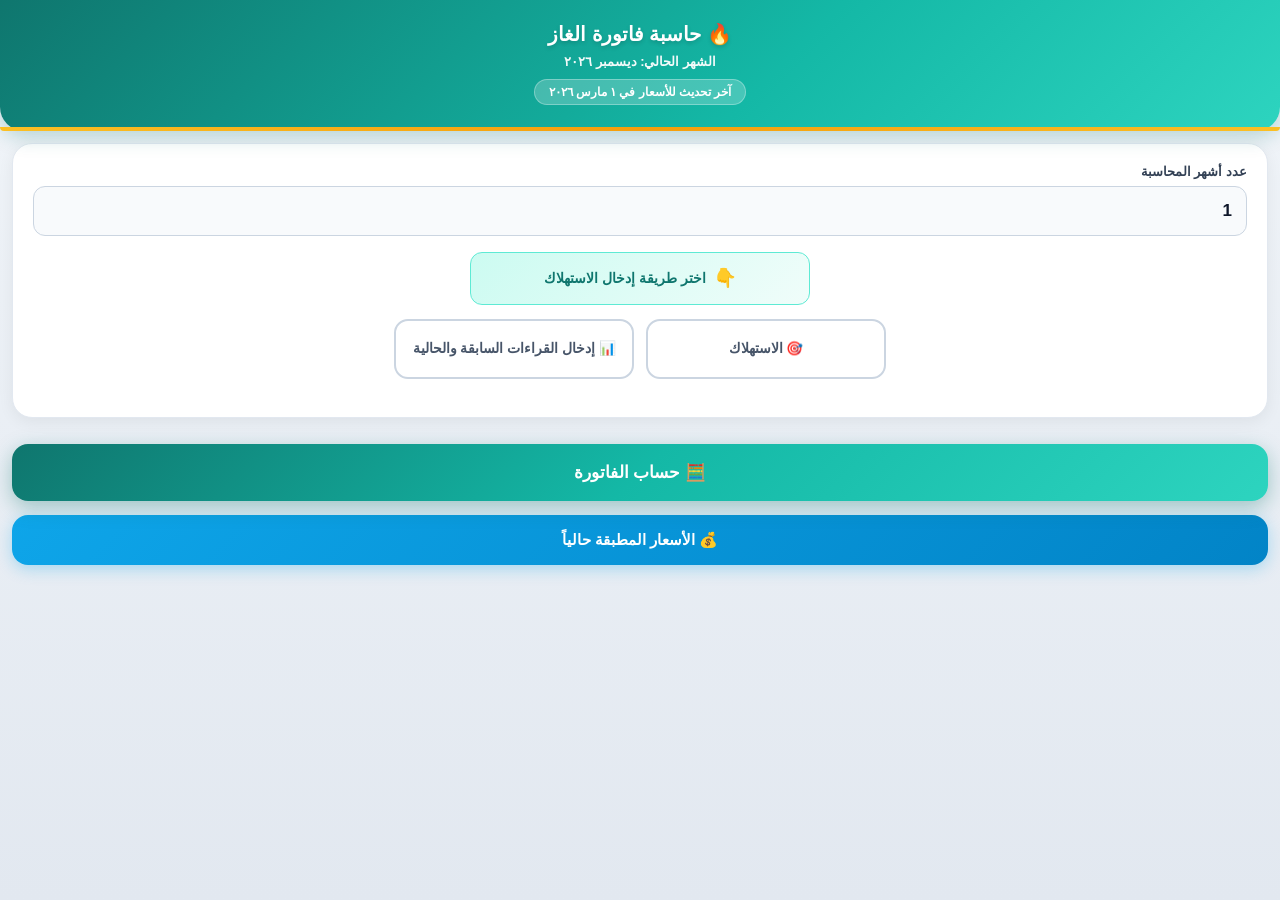
==== commit 8e348e2a: "Update print statement from 'Hello' to 'Goodbye'" ====
--- a/gas_Calculator.html
+++ b/gas_Calculator.html
@@ -208,27 +208,6 @@
 }
 
 /* ============================================================
-   Developer Badge - في أسفل الصفحة
-============================================================ */
-.developer-badge-container{
-  display:flex;
-  justify-content:center;
-  margin:24px 12px 14px;
-}
-.developer-badge{
-  background:linear-gradient(135deg,#f0fdf4 0%,#ccfbf1 100%);
-  border:1.5px solid #5eead4;border-radius:18px;padding:16px;
-  text-align:center;box-shadow:0 4px 14px rgba(15,118,110,.08);
-  position:relative;overflow:hidden;
-  max-width:520px;
-  width:100%;
-}
-.developer-badge::before{content:'👨‍💻';position:absolute;top:-12px;left:-12px;font-size:60px;opacity:.06}
-.developer-badge .dev-title{font-size:12px;color:#0f766e;font-weight:700;margin-bottom:5px;text-transform:uppercase}
-.developer-badge .dev-name{font-size:15px;color:#134e4a;font-weight:800;margin-bottom:8px}
-.developer-badge .dev-desc{font-size:12px;color:#334155;line-height:1.7}
-
-/* ============================================================
    Modals
 ============================================================ */
 .modal-overlay{
@@ -422,15 +401,6 @@
   <span id="currentPricesBtnLabel">💰 الأسعار المطبقة حالياً</span>
 </button>
 
-<!-- بطاقة إعداد وتطوير - في أسفل الصفحة -->
-<div class="developer-badge-container">
-  <div class="developer-badge" id="developerBadge">
-    <div class="dev-title" id="devTitle">إعداد وتطوير</div>
-    <div class="dev-name" id="devName">شريف محمد نشأت محمد</div>
-    <div class="dev-desc" id="devDesc">تطبيق ذكي ومتقن دقيق الحسابات، مصمم خصيصاً ليقدم تجربة سهلة وسريعة تخدم كلًا من المحصل والعميل بكل شفافية وموثوقية.</div>
-  </div>
-</div>
-
 <script>
 /* ============================================================
    المتغيرات العامة
@@ -473,12 +443,6 @@
     return v !== null ? Number(v) : 18;
   }catch(e){ return 18; }
 }
-function saveAll(){
-  try{
-    localStorage.setItem(STORAGE_KEY, JSON.stringify(periods));
-    localStorage.setItem(FEES_KEY, String(fees));
-  }catch(e){}
-}
 
 /* ============================================================
    طريقة الإدخال
@@ -524,11 +488,9 @@
 /* ============================================================
    خريطة أسماء الشرائح
 ============================================================ */
-const TIER_NAME_MAP_REVERSE = {}; // لم نعد بحاجة للخريطة الإنجليزية
 const ArabicPeriodNames = ['', 'الأولى', 'الثانية', 'الثالثة', 'الرابعة', 'الخامسة', 'السادسة', 'السابعة', 'الثامنة', 'التاسعة', 'العاشرة'];
 
 function getTierDisplayName(name){
-  if (TIER_NAME_MAP_REVERSE[name]) return TIER_NAME_MAP_REVERSE[name];
   const n = parseInt(name);
   if (!isNaN(n) && n >= 1 && n <= 10) return ArabicPeriodNames[n];
   return name;
@@ -1079,19 +1041,6 @@
 }
 
 /* ============================================================
-   تحديث بطاقة المطور حسب اللغة
-============================================================ */
-function updateDeveloperBadge(){
-  const titleEl = document.getElementById('devTitle');
-  const nameEl = document.getElementById('devName');
-  const descEl = document.getElementById('devDesc');
-
-  titleEl.textContent = 'إعداد وتطوير';
-  nameEl.textContent = 'شريف محمد نشأت محمد';
-  descEl.textContent = 'تطبيق ذكي ومتقن دقيق الحسابات، مصمم خصيصاً ليقدم تجربة سهلة وسريعة تخدم كلًا من المحصل والعميل بكل شفافية وموثوقية.';
-}
-
-/* ============================================================
    ربط الأحداث
 ============================================================ */
 ['months', 'consumption', 'prevReading', 'currReading'].forEach(id=>{
@@ -1110,7 +1059,6 @@
   periods = loadPeriods();
   fees = loadFees();
   updateHeader();
-  updateDeveloperBadge();
   inputMode = null;
 })();
 </script>
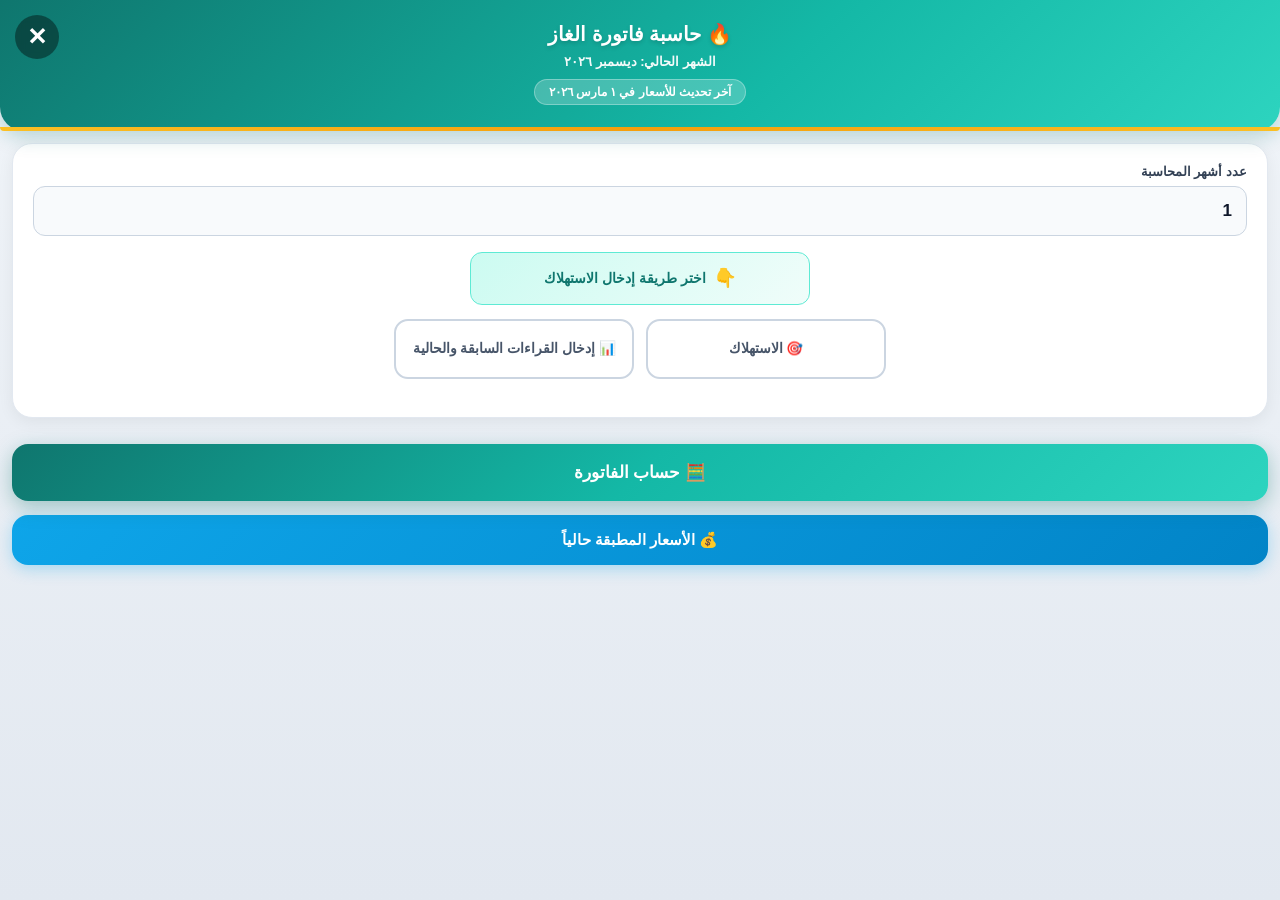
==== commit 350a1a41: "Update print statement from 'Hello' to 'Goodbye'" ====
--- a/gas_Calculator.html
+++ b/gas_Calculator.html
@@ -3,7 +3,7 @@
 <head>
 <link rel="manifest" href="manifest.json">
 <meta charset="UTF-8">
-<meta name="viewport" content="width=device-width, initial-scale=1.0">
+<meta name="viewport" content="width=device-width, initial-scale=1.0, user-scalable=no">
 <meta name="theme-color" content="#0f766e">
 <meta name="apple-mobile-web-app-capable" content="yes">
 <meta name="apple-mobile-web-app-title" content="حاسبة الغاز">
@@ -17,6 +17,32 @@
   color:#0f172a;padding-bottom:30px;min-height:100vh;
   -webkit-font-smoothing:antialiased;
 }
+
+/* زر الإغلاق */
+.close-btn {
+  position: fixed;
+  top: 15px;
+  left: 15px; /* في اليسار لأن الاتجاه RTL، أو يمكنك تغييره لليمين */
+  z-index: 9999;
+  background: rgba(0, 0, 0, 0.4);
+  color: #fff;
+  border: none;
+  border-radius: 50%;
+  width: 44px;
+  height: 44px;
+  font-size: 24px;
+  display: flex;
+  align-items: center;
+  justify-content: center;
+  cursor: pointer;
+  backdrop-filter: blur(4px);
+  transition: background 0.2s;
+}
+.close-btn:active {
+  background: rgba(0, 0, 0, 0.6);
+  transform: scale(0.95);
+}
+
 header{
   background:linear-gradient(135deg,#0f766e 0%,#14b8a6 60%,#2dd4bf 100%);
   color:#fff;padding:22px 16px 26px;text-align:center;
@@ -351,6 +377,9 @@
 </head>
 <body>
 
+<!-- زر الإغلاق / الرجوع -->
+<button class="close-btn" onclick="closeCalculator()" title="رجوع">✕</button>
+
 <header>
   <h1 id="hdrTitle">🔥 حاسبة فاتورة الغاز</h1>
   <div class="sub" id="currentMonth"></div>
@@ -402,6 +431,52 @@
 </button>
 
 <script>
+/* ============================================================
+   دالة الإغلاق والعودة للتطبيق
+============================================================ */
+function closeCalculator() {
+  // إذا كانت الحاسبة مفتوحة داخل iframe في التطبيق
+  if (window.parent && window.parent !== window) {
+    // نحاول إغلاق النافذة المنبثقة (dialog) في التطبيق الأم
+    try {
+      window.parent.document.querySelectorAll('dialog.viewer').forEach(d => {
+        d.close();
+        d.remove();
+      });
+    } catch(e) {
+      console.warn('Could not close parent dialog', e);
+    }
+  } else {
+    // إذا كانت مفتوحة في نافذة مستقلة (متصفح)
+    window.history.back();
+    // أو يمكنك استخدام: window.close(); (لكن المتصفحات تمنع ذلك أحياناً)
+  }
+}
+
+// دعم إيماءة السحب (Swipe) للرجوع
+let touchStartX = 0;
+let touchStartY = 0;
+
+document.addEventListener('touchstart', e => {
+  touchStartX = e.changedTouches[0].screenX;
+  touchStartY = e.changedTouches[0].screenY;
+}, { passive: true });
+
+document.addEventListener('touchend', e => {
+  const touchEndX = e.changedTouches[0].screenX;
+  const touchEndY = e.changedTouches[0].screenY;
+  const diffX = touchEndX - touchStartX;
+  const diffY = touchEndY - touchStartY;
+
+  // إذا كانت الحركة أفقية (يمين) وأكثر من 100 بكسل، والحركة الرأسية قليلة
+  if (Math.abs(diffX) > 100 && Math.abs(diffY) < 50) {
+    // في واجهة RTL، السحب لليمين يعني الرجوع
+    if (diffX > 0) {
+      closeCalculator();
+    }
+  }
+}, { passive: true });
+
 /* ============================================================
    المتغيرات العامة
 ============================================================ */
